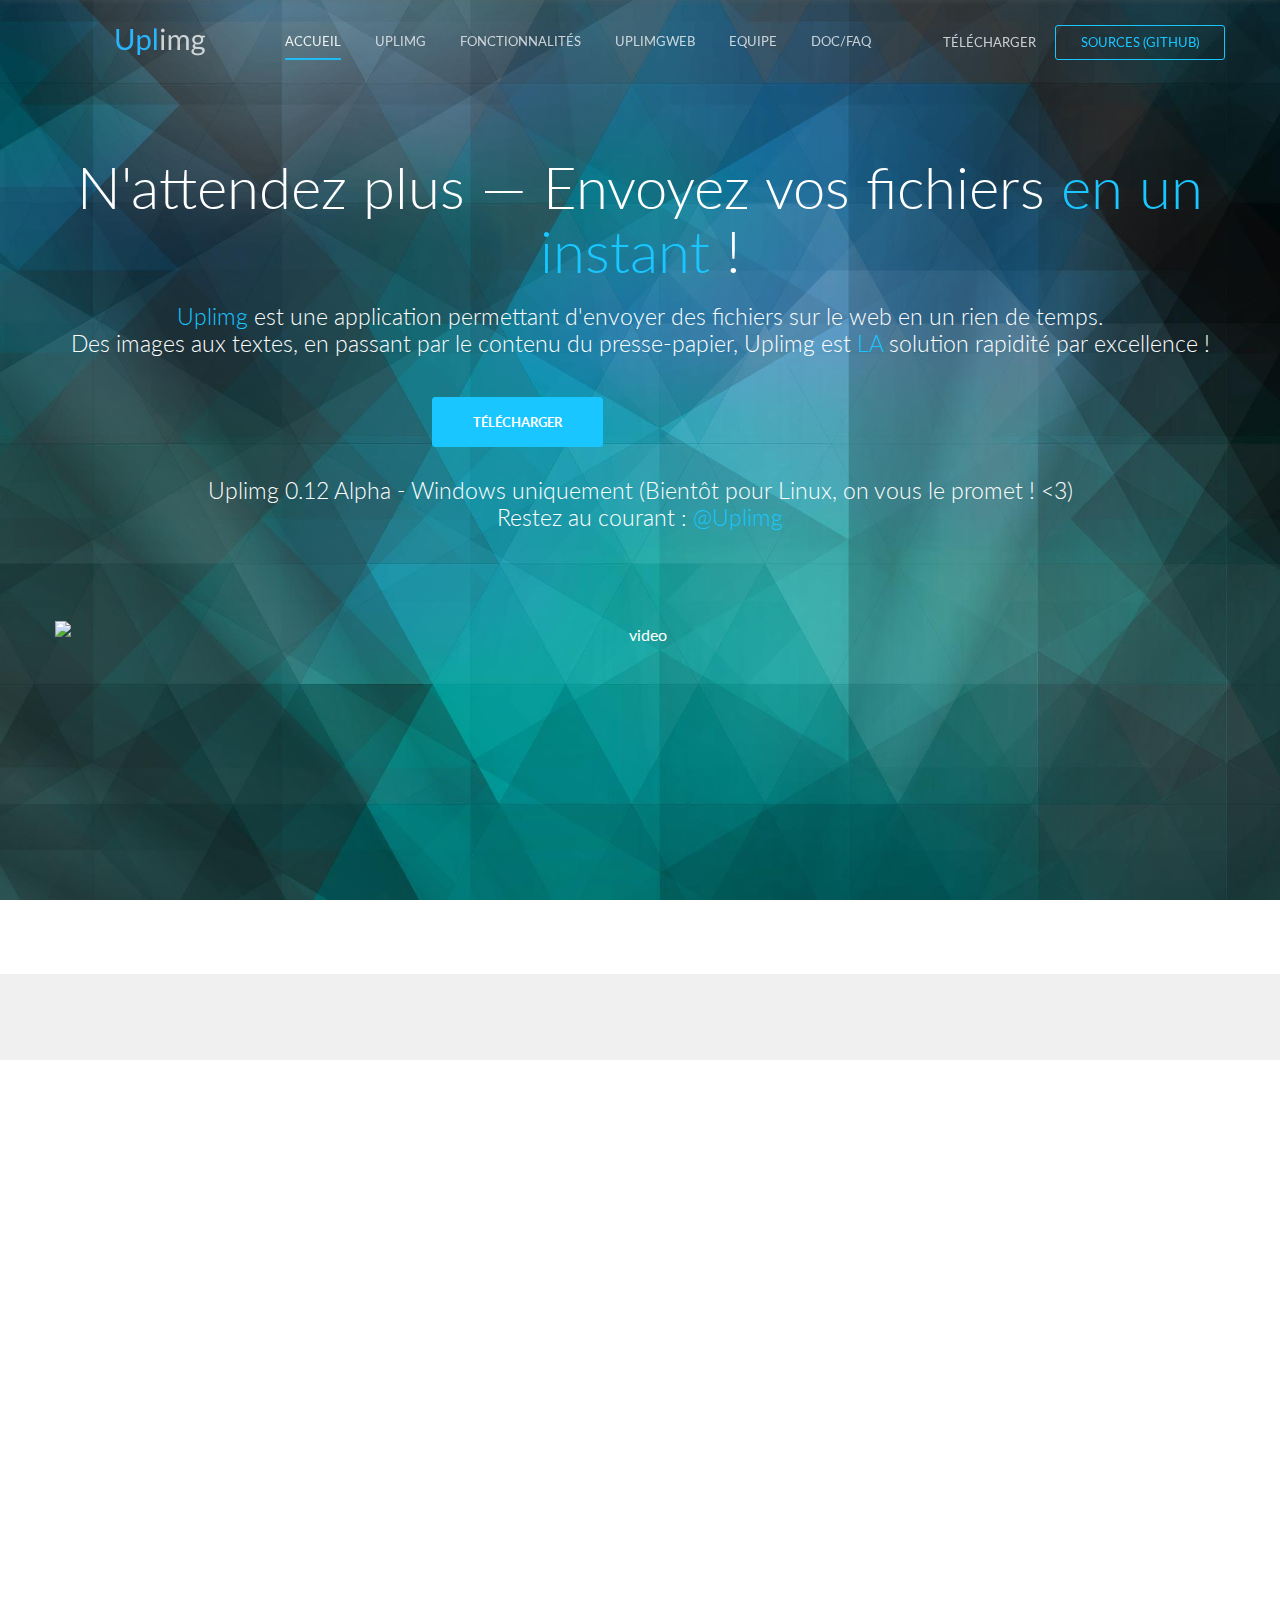
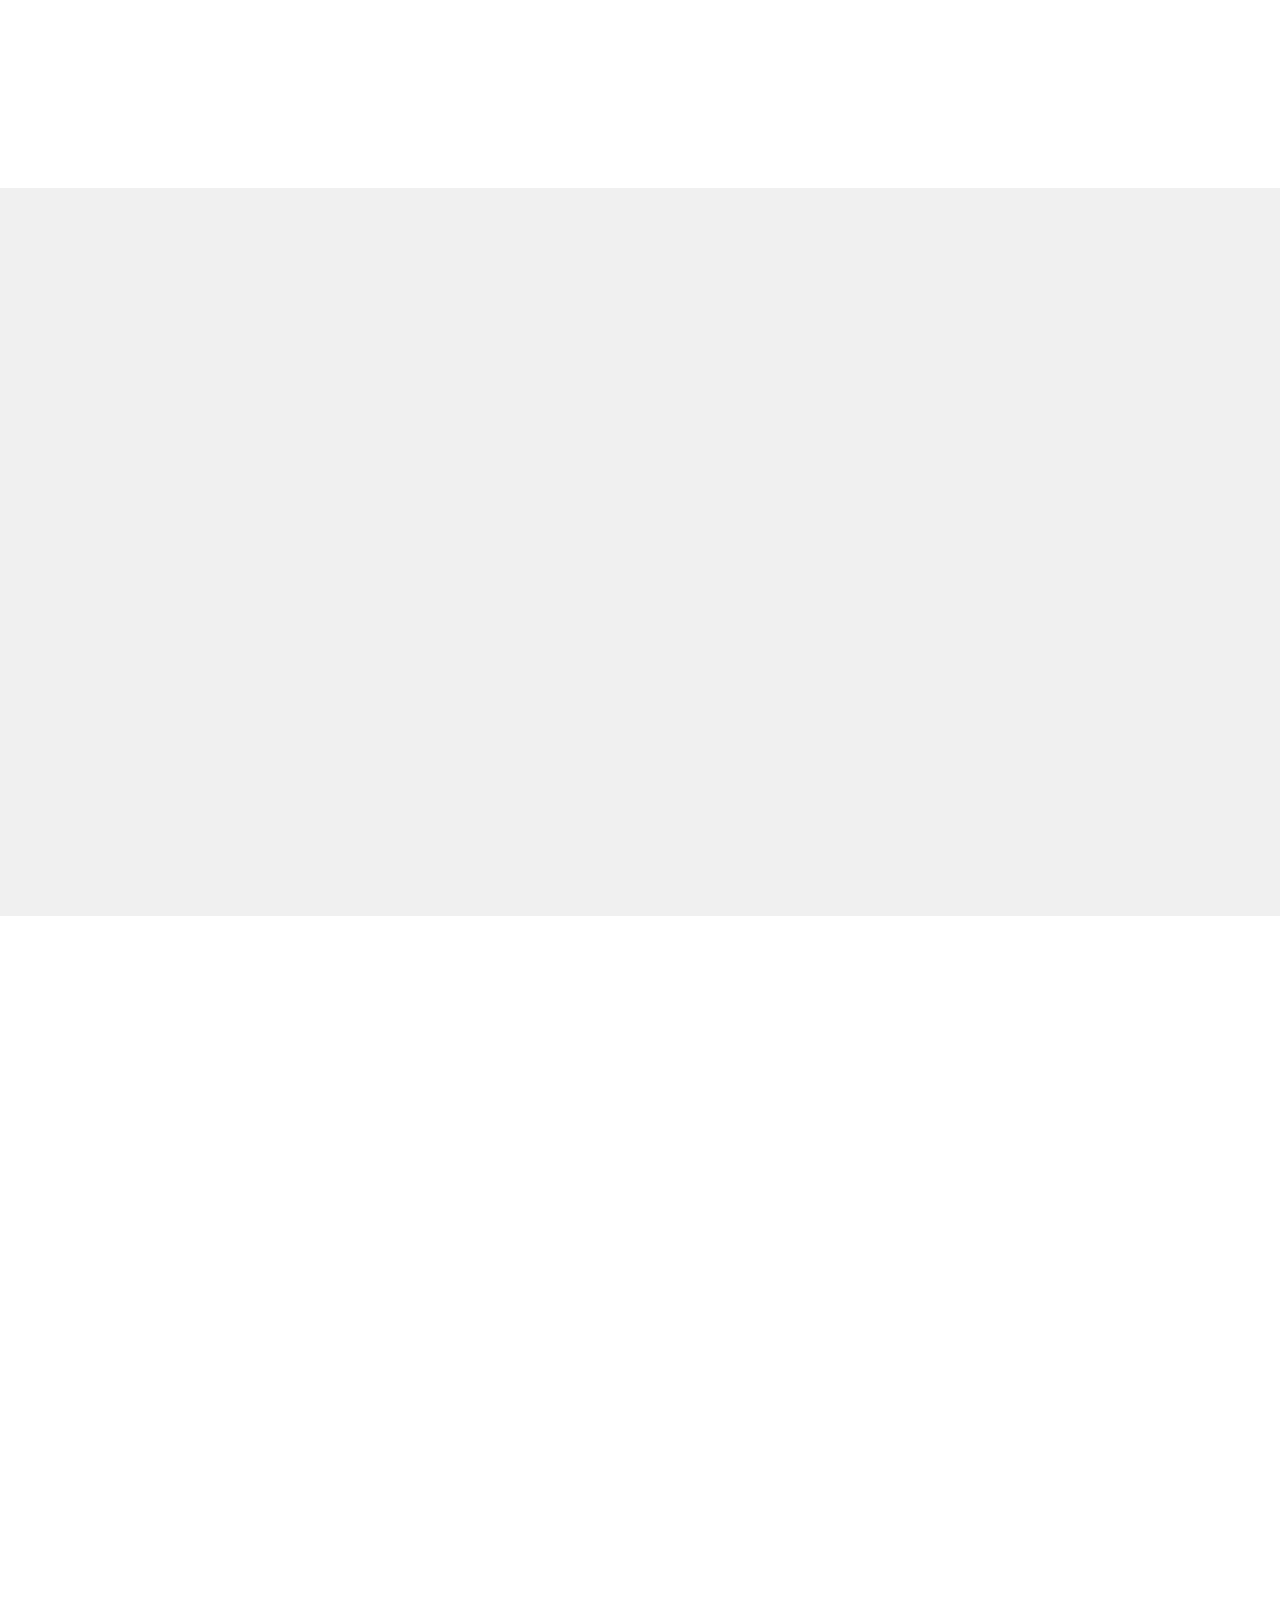
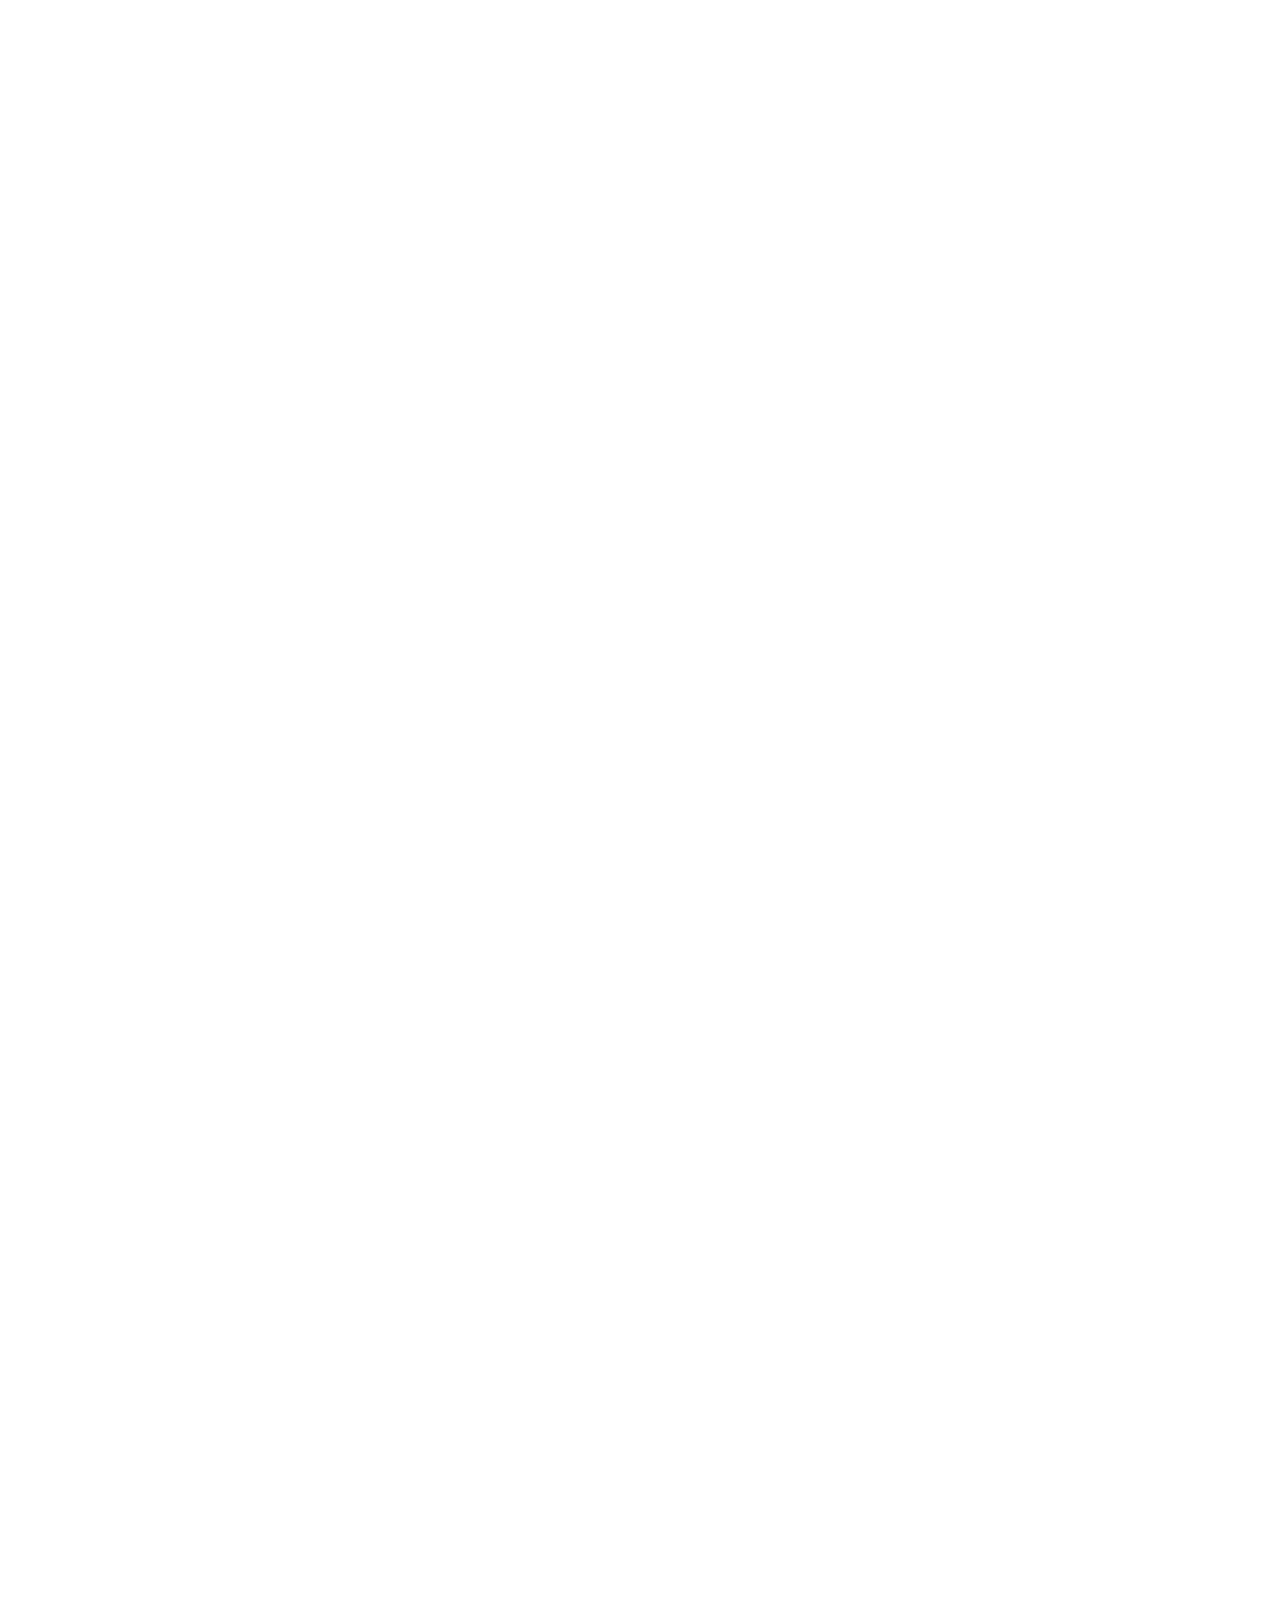
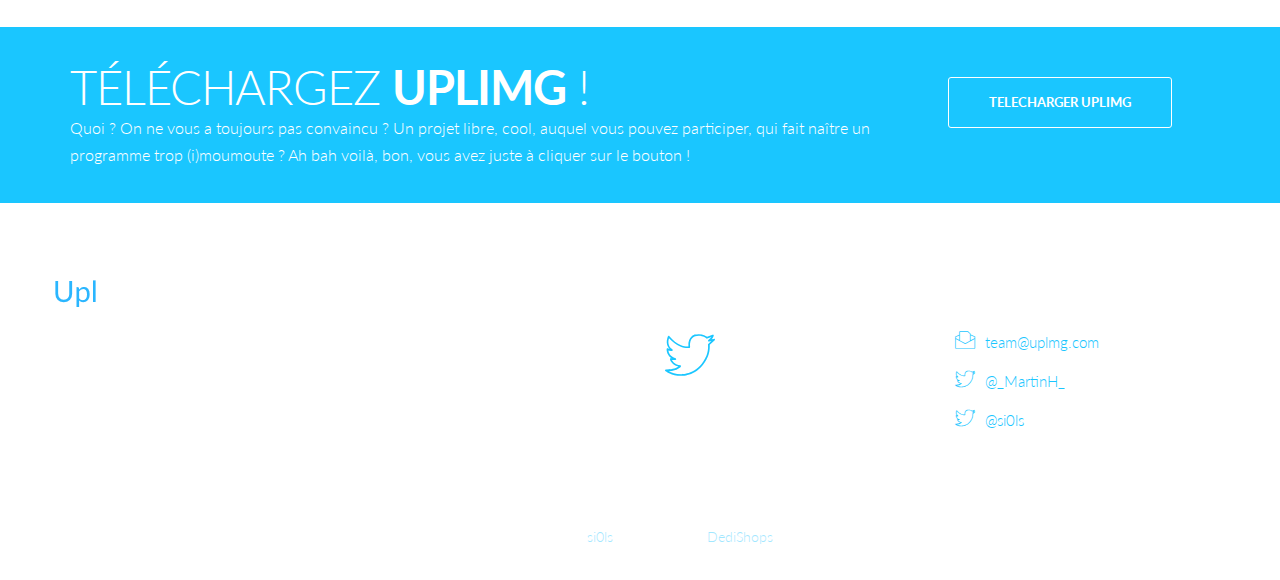
==== index.html @ 6c3e38d9 "Add the entire website" ====
<!doctype html>
<html lang="fr">

<head>
    <meta charset="utf-8">
    <!--[if IE]><meta http-equiv="X-UA-Compatible" content="IE=edge"><![endif]-->
    <meta name="viewport" content="width=device-width, initial-scale=1.0, maximum-scale=1.0, user-scalable=0" />
    <title>Uplimg - Outil de partage instantané de fichiers</title>
    <meta name="description" content="Uplimg est une application permettant d'envoyer des fichiers sur le web en un rien de temps. Des images aux textes, en passant par le contenu du presse-papier et des fichiers à télécharger, Uplimg est LA solution rapidité par excellence !">
    <meta name="keywords" content="Uplimg image upload paste share partage speed rapide lolilol">
    <link rel="icon" type="image/png" href="assets/img/favicon-16x16.png" sizes="16x16" />
    <link rel="icon" type="image/png" href="assets/img/favicon-32x32.png" sizes="32x32" />
    <link rel="apple-touch-icon" href="assets/img/apple-touch-icon.jpg">
    <link rel="apple-touch-icon" sizes="72x72" href="assets/img/apple-touch-icon-72x72.jpg">
    <link rel="apple-touch-icon" sizes="114x114" href="assets/img/apple-touch-icon-114x114.jpg">
    <link href='http://fonts.googleapis.com/css?family=Lato:100,300,400,700' rel='stylesheet' type='text/css'>
    <link rel="stylesheet" href="assets/css/bootstrap.min.css" type="text/css" media="all" />
    <link rel="stylesheet" href="assets/css/font-awesome.min.css" type="text/css" media="all" />
    <link rel="stylesheet" href="assets/css/font-lineicons.css" type="text/css" media="all" />
    <link rel="stylesheet" href="assets/css/animate.css" type="text/css" media="all" />
    <link rel="stylesheet" href="assets/css/toastr.min.css" type="text/css" media="all" />
    <link rel="stylesheet" href="assets/css/style.css" type="text/css" media="all" />
    <!--[if lt IE 9]>
        <script src="assets/js/html5.js"></script>
        <script src="assets/js/respond.min.js"></script>
    <![endif]-->
</head>

<body id="landing-page">
        
		<!-- Bienvenue dans les sources d'Uplimg !
			Mais... sortez de là, cette zone est sous contrôle !
			Menace nucléaire !
			OUHI !
			-->
		
    <header>
        <nav class="navigation navigation-header">
            <div class="container">
                <div class="navigation-brand">
                    <div class="brand-logo">
						<a href="index.html" class="logo"></a>
						<span class="sr-only">Uplimg</span>
                    </div>
                    <button class="navigation-toggle visible-xs" type="button" data-toggle="dropdown" data-target=".navigation-navbar">
                      <span class="icon-bar"></span>
                      <span class="icon-bar"></span>
                      <span class="icon-bar"></span>
                    </button>
                </div>
                <div class="navigation-navbar">
                    <ul class="navigation-bar navigation-bar-left">
                        <li class="active"><a href="#home">Accueil</a></li>
                        <li><a href="#uplimg">Uplimg</a></li>
                        <li><a href="#features">Fonctionnalités</a></li>
						<li><a href="#uplimgweb">UplimgWeb</a></li>
                        <li><a href="#team">Equipe</a></li>
                        <li><a href="documentation/index.html">Doc/FAQ</a></li>
                    </ul>
                    <ul class="navigation-bar navigation-bar-right">
                        <li><a href="http://update.uplmg.com/0.12/uplimg-0.12d-x86-W.exe">Télécharger</a></li>
                        <li class="featured"><a href="https://github.com/Imote/Uplimg">Sources (Github)</a></li>
                    </ul>
                </div>
            </div>
        </nav>
    </header>
    
    <div id="home" class="static-header light clearfix">
        <div class="text-heading">
            <h1 class="animated hiding" data-animation="bounceInDown" data-delay="0">N'attendez plus &mdash; Envoyez vos fichiers <span class="highlight">en un instant</span> !</h1>
            <p class="animated hiding" data-animation="fadeInDown" data-delay="500"><span class="highlight">Uplimg</span> est une application permettant d'envoyer des fichiers sur le web en un rien de temps.<br/>Des images aux textes, en passant par le contenu du presse-papier, Uplimg est <span class="highlight">LA</span> solution rapidité par excellence !</p>
            <ul class="list-inline">
                <li><a href="http://update.uplmg.com/0.12/uplimg-0.12d-x86-W.exe" class="btn btn-primary animated hiding" data-animation="bounceIn" data-delay="700">Télécharger</a></li>
                <li><a href="https://github.com/Imote/Uplimg" class="btn btn-default animated hiding" data-animation="bounceIn" data-delay="900">Sources (GitHub)</a>       </li>
            </ul>
            <p>Uplimg 0.12 Alpha - Windows uniquement (Bientôt pour Linux, on vous le promet ! &lt3)  <br/>Restez au courant : <a href="https://twitter.com/Uplimg">@Uplimg</a></p>
        </div>
        <div class="section">
            <div class="container">
                <img src="http://uplmg.com/assets/img/features/app_block.png" alt="video" class="img-responsive animated bounceInUp visible" data-animation="bounceInUp" data-delay="1000" />
            </div>
        </div>
    </div>
    
    <div id="clients">
        <div class="container">
            <ul class="list-inline logos">
                <li><a href="https://client.dedizones.com/link.php?id=46" title="Dedishops" alt="Dedishops"><img class="animated hiding" data-animation="fadeInUp" data-delay="0" src="assets/img/dedishops-little.png" alt="mashable" /></a></li>
            </ul>
        </div>
    </div>
    
    <a id="showHere"></a>
    
	<section id="uplimg" class="section dark">
        <div class="container">
            
                <div class="tab-content alt">
					<div class="section-header animated hiding center" data-animation="fadeInDown">
						<h2>3 &Eacute;tapes</h2>
						<div class="sub-heading">
							Quoi ? On ne vous a pas encore dit qu'Uplimg est ultra-facile d'utilisation ?!
							<br />Bon... Bah on va vous le prouver alors !
						</div>
					</div>
					<div class="section-content row">
						<div class="col-sm-4">
							<article class="text-center animated hiding" data-animation="fadeInLeft" data-delay="0">
								<i class="howitworks icon icon-office-42 icon-active"></i>
								<span class="h7">Téléchargez Uplimg</span>
								<p class="thin" >C'est assez simple, vous cliquez sur un lien, vous installez... Pour que Uplimg marche, ne faudrait-il pas déjà le posséder ? Alors foncez !</p>
							</article>
							<!--<span class="icon icon-arrows-04"></span>-->
						</div>
						<div class="col-sm-4">
							<article class="text-center animated hiding" data-animation="fadeInLeft" data-delay="400">
								<i class="howitworks icon icon-seo-icons-03 icon-active"></i>
								<span class="h7">Paramétrer</span>
								<p class="thin" >Uplimg est déjà pré-paramétré de façon à ce qu'il soit utilisable instantanément, mais profitez-en pour le modifier à votre guise. Puisque vous allez en tomber amoureux, autant qu'il soit agréable !</p>
							</article>
							<!--<span class="icon icon-arrows-04"></span>-->
						</div>
						<div class="col-sm-4">
							<article class="text-center animated hiding" data-animation="fadeInLeft" data-delay="800">
								<i class="howitworks icon icon-office-43 icon-active"></i>
								<span class="h7">Envoyez !</span>
								<p class="thin" >Essayez "Alt + 2" et sélectionnez votre zone de capture... &Ccedil;a y est ! Vous avez le lien !</p>
							</article>
						</div>
					</div>
					<br/>
					<br/>
				</div>	
			</div>
    </section>
    
    <section id="features" class="section inverted">
        <div class="container">
            <div class="section-content">
                <div id="featuredTab">
                    <ul class="list-unstyled animated hiding" data-animation="fadeInRight">
                      <li class="active">
                          <a href="#home" data-toggle="tab">
                              <div class="tab-info">
                                  <div class="tab-title">Images - Screenshots</div>
                                  <div class="tab-desc">Uplimg permet d'envoyer des images très rapidement, particulièrement des captures d'écran grâce à ses fonctions tels que la possibilité de séléctionner une zone de capture.</div>
                              </div>
                          </a>
                      </li>
                      <li>
                          <a href="#profile" data-toggle="tab">
                              <div class="tab-info">
                                  <div class="tab-title">Pastes - Code/Texte</div>
                                  <div class="tab-desc">Vous êtes développeur, vous voulez envoyer un "bout de code" à un ami ou un collègue ? Vous souhaitez même pouvoir le modifier en temps réel à plusieurs sur une interface simple ? Vous êtes à la bonne adresse !</div>
                              </div>
                          </a>
                      </li>
                      <li>
                          <a href="#messages" data-toggle="tab">
                              <div class="tab-info">
                                  <div class="tab-title">Tous vos fichiers</div>
                                  <div class="tab-desc">Vous pouvez aussi envoyer tous vos fichiers pour les partager avec vos amis ou vos collègues, ou pour les retélécharger plus tard, ou ailleurs...</div>
                              </div>
                          </a>
                      </li>
                    </ul>
                    
                    <div class="tab-content animated hiding" data-animation="fadeInLeft">
                      <div class="tab-pane in active" id="home"><img src="assets/img/features1.png" class="img-responsive animated hiding" data-animation="fadeInLeft" alt="macbook" /></div>
                      <div class="tab-pane" id="profile"><img src="assets/img/features2.png" class="img-responsive animated hiding" data-animation="fadeInLeft" alt="macbook" /></div>
                      <div class="tab-pane" id="messages"><img src="assets/img/features3.png" class="img-responsive animated hiding" data-animation="fadeInLeft" alt="macbook" /></div>
                    </div>
                </div>
            </div>
        </div>
    </section>
	
	<section id="features-list" class="section dark">
        <div class="container animated hiding" data-animation="fadeInDown">
            <div class="col-md-3 col-sm-6 col-xs-12">
                <article class="center">	
					<i class="icon icon-office-44 icon-active"></i>
                    <span class="h7">Cloud complet</span>
                    <p class="thin">Uplimg c'est simple : vos fichiers dans le Cloud, un lien d'accès, <span>et c'est tout</span> ! Rapide et efficace, que des avantages !</p>
                </article>
            </div>                       
			<div class="col-md-3 col-sm-6 col-xs-12">
                <article class="center">	
					<i class="icon icon-shopping-18 icon-active"></i>
                    <span class="h7">Gratuit !</span>
                    <p class="thin">L'application Uplimg est complètement gratuite, et est <span>OpenSource</span> !<br/>UplimgWeb est gratuit, et ne pose aucune limite pouvant vous contraindre son utilisation.</p>
                </article>
            </div>             
			<div class="col-md-3 col-sm-6 col-xs-12">
                <article class="center">	
					<i class="icon icon-seo-icons-27 icon-active"></i>
                    <span class="h7">Multi-supports</span>
                    <p class="thin">Uplimg est compatible PC et bientôt Linux !<br/>Uplimgweb quant-à-lui est compatible Smartphones et tablettes sans soucis<br/>Vous allez enfin pouvoir travailler partout !</p>
                </article>
            </div>             
			<div class="col-md-3 col-sm-6 col-xs-12">
                <article class="center">	
					<i class="icon icon-office-24 icon-active"></i>
                    <span class="h7">En un temps record</span>
                    <p class="thin">Nous avons conçu Uplimg avec un seul mot d'ordre : <span class="highlight">LA RAPIDIT&Eacute;</span>. Parfait pour augmenter votre productivité !</p>
                </article>
            </div>
        </div>
    </section>	
	
	<section id="uplimgweb" class="long-block light">
        <div class="container center">
            <div class="col-sm-12 col-lg-9">
                <article>
                    <h2>UPLIMG<strong>WEB</strong></h2>
                     <p class="thin">UplimgWeb est un serveur d'envoi public imaginé et développé par l'équipe d'Uplimg. Celui-ci permet d'exploiter au maximum les fonctionnalités d'Uplimg.<br/>Il est accessible par tous, gratuitement, sans limites contraignantes, il apporte aussi beaucoup de fonctionnalités !<br/>Il arrive très bientôt avec des fonctionnalités inédites !</p>
                </article>
            </div>
        </div>
    </section>
	
    <section id="product" class="section dark">
        <div class="container">
            <div class="section-header animated hiding" data-animation="fadeInDown">
                <h2><span class="highlight">PRODUITS</span> UPLIMGWEB</h2>
                <div class="sub-heading">
                    UplimgWeb est totalement gratuit !
                    <br>Profitez-en !
                </div>
            </div>
            <div class="section-content row">
            
                <div class="col-sm-4 col-sm-push-2">
                    <div class="package-column animated hiding" data-animation="flipInY">
                        <div class="package-title">Gratuit</div>
                        <div class="package-price">
                            <div class="price">Gratuit</div>
                            <div class="period">à vie</div>
                        </div>
                        <div class="package-detail">
                            <ul class="list-unstyled">
                                <li><strong>1</strong> compte</li>
                                <li>Adresses en <strong>uplmg.com</strong></li>
                                <li>Espace disque <strong>Illimité</strong></li>
                                <li>Serveurs de <strong>UplimgWeb</strong></li>
                                <li>Assistance <strong>Rapide et gratuite</strong></li>
                            </ul>
                            <a class="btn btn-secondary btn-block">Bientôt :-)</a>
                        </div>
                    </div>
                </div>

                <div class="col-sm-4 col-sm-push-2">
                    <div class="package-column animated hiding" data-animation="flipInY">
                        <div class="package-title">OFFRE PROFESSIONNEL</div>
                        <div class="package-price">
                            <div class="price" style="font-size:55px;">À NEGOCIER</div>
                        </div>
                        <div class="package-detail">
                            <ul class="list-unstyled">
                                <li>Adresses <strong>personnalisées</strong></li>
                                <li>Espace disque <strong>Illimité</strong></li>
                                <li><strong>Choix</strong> du serveur</li>
                                <li>Installation sur votre <strong>propre serveur</strong> possible</li>
                                <li>Assistance <strong>Rapide et gratuite</strong></li>
                            </ul>
                            <a class="btn btn-secondary btn-block">Contactez-nous !</a>
                        </div>
                    </div>
                </div>
                
            </div>
        </div>
    </section>
	
	<section id="partner" class="section light">
        <div class="container">
            <div class="section-header animated hiding" data-animation="fadeInDown">
                <h2><span class="highlight">NOTRE</span> PARTENAIRE</h2>
                <div class="sub-heading">
                    Alors déjà que sans vous, Uplimg n'existerait pas,
                    <br />sans notre partenaire, même ce site web vous ne le verriez pas !
                </div>
            </div>
            <div class="section-content">                
                <ul class="list-inline logos">
                    <li><a href="https://client.dedizones.com/link.php?id=46" target="_blank"><img class="animated hiding" data-animation="fadeInUp" data-delay="0" src="assets/img/dedishops.png" alt="mashable" /></a></li>
                </ul>
            </div>
        </div>
    </section>
    
    <section id="download" class="long-block light">
        <div class="container">
            <div class="col-md-12 col-lg-9">
                <article class="pull-left">
                    <h2>T&Eacute;L&Eacute;CHARGEZ <strong>UPLIMG</strong> !</h2>
                    <p class="thin">Quoi ? On ne vous a toujours pas convaincu ? Un projet libre, cool, auquel vous pouvez participer, qui fait naître un programme trop (i)moumoute ? Ah bah voilà, bon, vous avez juste à cliquer sur le bouton !</p>
                </article>
            </div>
			
            <div class="col-md-12 col-lg-3">
                <a href="http://update.uplmg.com/0.12/uplimg-0.12d-x86-W.exe" class="btn btn-default">Telecharger Uplimg</a>
            </div>
        </div>
    </section>
    
    <footer id="footer" class="footer light">
        <div class="container">
            <div class="footer-content row">
                <div class="col-sm-4">
                    <div class="logo-wrapper">
                        <img src="assets/img/logo.png" alt="logo" />
                    </div>
                    <p>Uplimg est un projet lancé en Mai 2014 et dont le développement a commencé en Juin 2014.<br/>L'idée d'origine était de pouvoir envoyer
                    des images sur un serveur aisément et simplement, ce qui est chose
                    faite :-D !</p>
                </div>
                <div class="col-sm-5 social-wrap">
                    <div class="footer-title">Suivre @Uplimg</div>
                    <ul class="list-inline socials">
                        <li><a href="#"><span class="icon icon-socialmedia-07"></span></a></li>
                    </ul>
                </div>
                <div class="col-sm-3">
                    <div class="footer-title">Nous contacter</div>
                    <ul class="list-unstyled">
                        <li>
                            <span class="icon icon-chat-messages-14"></span> 
                            <a href="mailto:team@uplmg.com">team@uplmg.com</a>
                        </li>
                        <li>
                            <span class="icon icon-socialmedia-07"></span> 
                            <a href="https://twitter.com/_MartinH_">@_MartinH_</a>
                        </li>
                        <li>
                            <span class="icon icon-socialmedia-07"></span>
                            <a href="https://twitter.com/si0ls">@si0ls</a>
                        </li>
                    </ul>
                </div>
            </div>
        </div>
        <div class="copyright">Site web par <a href="http://www.si0ls.fr/">si0ls</a> - Propulsé par <a href="https://client.dedizones.com/link.php?id=46">DediShops</a></div>
    </footer>
    
    <div class="back-to-top"><i class="fa fa-angle-up fa-3x"></i></div>
    
    <!--[if lt IE 9]>
        <script type="text/javascript" src="assets/js/jquery-1.11.0.min.js?ver=1"></script>
    <![endif]-->  
    <!--[if (gte IE 9) | (!IE)]><!-->  
        <script type="text/javascript" src="assets/js/jquery-2.1.0.min68b3.js?ver=1"></script>
    <!--<![endif]-->  
    
    <script type="text/javascript" src="assets/js/bootstrap.min.js"></script>
	<script type="text/javascript" src="assets/js/jquery.flexslider-min.js"></script>
    <script type="text/javascript" src="assets/js/jquery.nav.js"></script>
    <script type="text/javascript" src="assets/js/jquery.appear.js"></script>
    <script type="text/javascript" src="assets/js/jquery.plugin.js"></script>
    <script type="text/javascript" src="assets/js/waypoints.min.js"></script>
    <script type="text/javascript" src="assets/js/waypoints-sticky.min.js"></script>
    <script type="text/javascript" src="assets/js/jquery.validate.js"></script>
    <script type="text/javascript" src="assets/js/toastr.min.js"></script>
    <script type="text/javascript" src="assets/js/headhesive.min.js"></script>
    <script type="text/javascript" src="assets/js/scripts.js"></script>
</body>

</html>
---- assets/css/style.css ----
/*
*
*    Table of Contents
*    -------------------------
*    1. Fonts
*    2. Global & Helpers
*    3. Preloader
*    4. Elements
*    5. Alternative tab slider
*    6. ShortCodes
*    7. Navigation Header 
*    8. Top Hero Section
*    9. Page versions
*    10. Footer
*    11. Mobile device 767px 
*    12. Mobile device 540px 
*    13. Mobile device 340px 
*    14. Tablet device Landscape 1024px and 768px
*    15. Tablet device Portrait 768px and 1024px
*    16. Desktop medium screen 992px and 1199px
*    17. Desktop large screen 1200px
*
*/
/* Fonts */
.thin { font-family: 'Lato', sans-serif; font-weight: 300; }

input, 
body { font-family: 'Lato', sans-serif; font-weight: 400; }
strong { font-family: 'Lato', sans-serif; font-weight: 700; }

/* Global & Helpers */
body { color: #000; font-size: 16px; line-height:27px; background: #fff; margin: 0; }

h1 { font-size: 58px; font-weight: 300; display: block; } 
h2 { font-size: 47px; font-weight: 300; display: block; } 
h3 { font-size: 34px; font-weight: 300; display: block; } 
h4 { font-size: 28px; font-weight: 300; display: block; } 
h5 { font-size: 24px; font-weight: 300; display: block; }
h6 { font-size: 20px; font-weight: 700; display: block; }
.h7 { font-size: 17px; font-weight: 700; display: block; }

.highlight { color: #1ac6ff; } 
h1, .h1, h2, .h2, h3, .h3, h4, .h4 { margin-top: 20px; margin-bottom: 20px; }
h5, .h5, h6, .h6, .h7 { margin-top: 20px; margin-bottom: 10px; }

p { font-size: 16px; line-height: 27px; color: #1D1D1D; }
small { font-weight: 300; font-size: 15px; line-height: 26px; }

a { color: #1ac6ff; text-decoration: none; }
a:hover, a:active, a:focus { color: #1ac6ff; text-decoration: none; outline: none; }
::selection { background-color: #1ac6ff; color: #fff; }

hr { width: 100%; border-top: 1px solid #E9E9E9; display: inline-block; }

.light { color: #fff; background: #333; }
.dark { color: #000; background: #fff; }
.highlight { color: #1ac6ff; } 
.center {text-align:center;}
.resp-center {text-align:center;}

.btn { border: 1px solid #fff; font-size: 13px; border-radius: 3px; background: transparent; text-transform: uppercase; font-weight: 700; padding: 15px 40px; min-width: 162px; max-width: 100%; }
.btn:Hover, .btn.hovered { border: 1px solid #fff; }
.btn:Active, .btn.pressed { opacity: 1; border: 1px solid #fff; border-top: 3px solid #17ade0; -webkit-box-shadow: 0 0 0 transparent; box-shadow: 0 0 0 transparent; }
.dropdown-toggle:Active, .dropdown-toggle.pressed { border-top: 0; }
.btn:focus, .btn:active:focus, .btn.active:focus { outline: 0; outline-offset: 0px; }

.btn-default { background: transparent; color: #fff; border: 1px solid #fff; }
.btn-default:Hover, .btn-default.hovered { background: #fff; color: #1ac6ff; border: 1px solid #fff; }
.btn-default:Active, .btn-default.pressed { background: #fff; color: #1ac6ff; border: 1px solid #fff;}

.btn-primary { background: #1ac6ff; border:1px solid #1ac6ff; color: #fff; }
.btn-primary:hover, .btn-primary.hovered { background: #1ac6ff;  border:1px solid #1ac6ff; opacity:0.9; }
.btn-primary:Active, .btn-primary.pressed { background: #1ac6ff; border:1px solid #1ac6ff; }

.btn-secondary { background: transparent; border:1px solid #1ac6ff; color: #1ac6ff; }
.btn-secondary:hover, .btn-secondary.hovered {background: #1ac6ff; border:1px solid #1ac6ff; color: #fff; }
.btn-secondary:Active, .btn-secondary.pressed {background: #1ac6ff; border:1px solid #1ac6ff; color: #fff;}

.btn-invert { background: #fff; color: #535353; border: 1px solid #dadfe3; }
.btn-invert:Hover, .btn-invert.hovered { background: #dadfe3; color: #535353; border: 1px solid #dadfe3; }
.btn-invert:Active, .btn-invert.pressed { background: #dadfe3; color: #535353; border: 1px solid #dadfe3; }

.btn-lg { font-size: 18px; padding: 22px 40px; }

.img-responsive-full { max-width: 100%; width: 100%; }
.img-circle { -webkit-border-radius: 50%;-moz-border-radius: 50%;border-radius: 50%; overflow:hidden;  }

.section { min-height: 50px; padding-top: 30px; padding-bottom: 30px; position: relative; text-align: center; }
.wrapper { width: 70%; margin: 0 auto; }
.container { z-index: 1; position: relative; }
.icon-active { color: #1ac6ff; }
.gap { padding-bottom: 50px; }
hr.no-margin { margin-top:0px; }
article { text-align: left; }

.hiding { opacity: 0; }
.visible { opacity: 1; }

/* Preloader */
#mask { position: fixed;top: 0;left: 0;right: 0;bottom: 0;background-color: #F6F6F6;z-index: 10000;height: 100%; }
#loader {width: 200px;height: 200px;position: absolute;left: 50%;top: 50%;background-image: url("../img/loading.gif");background-repeat: no-repeat;background-position: center;margin: -100px 0 0 -100px; }

.sticky { position: fixed; top:0; display: block; width: 100%; z-index: 9; }

.back-to-top { text-align: center; background: #000; color: #fff; display: none; width: 40px; height: 40px; line-height: 40px; font-size: 12px; position: fixed; right: 20px; bottom: 20px; opacity: 0.4; filter: alpha(opacity=40); -webkit-transition: all 0.5s ease; transition: all 0.5s ease; cursor: pointer; z-index: 9999; }
.back-to-top:hover { opacity: 1; filter: alpha(opacity=100); }

.navigation { background: #fafafa; z-index: 2; }
.navigation-brand { float: left; }
.navigation-brand:after { content: ''; display: table; }
.navigation-brand .brand-logo  { width:215px; height:50px; }
.navigation-brand .brand-logo .logo { display:block; height: 30px; background:url(../img/logo.png) center center no-repeat; }
.fixmenu-clone .brand-logo .logo { background:url(../img/logo-inverted.png) center center no-repeat; }
.navigation-brand .brand-logo h4 { margin-top:15px; }
.navigation-brand .brand-logo  a { color:#fff; }
.navigation-navbar { display: block; }
.navigation-bar { margin: 0 auto; padding: 0; list-style: none; }
.navigation-bar-left { float: left; }
.navigation-bar-right { float: right; }
.navigation-bar > li { display: inline-block; }
.navigation-bar > li a { display: inline-block; padding:15px; }
.navigation-bar > li a:Hover,
.navigation-bar > li.active a { color: #fe4918; text-decoration: none; }

.navigation-toggle { position: relative; float: right; padding: 9px 10px; margin: 10px 15px; border-radius: 4px; border: 1px solid #1ac6ff; outline: none; background: transparent; }
.navigation-toggle:after { content: ''; clear: both; height: 1%; }
.navigation-toggle .icon-bar { display: block; width: 22px; height: 2px; border-radius: 1px; background: #1ac6ff; opacity: 0.7; }
.navigation-toggle .icon-bar+.icon-bar { margin-top: 4px; }

/* Elements */
.sub-title { font-weight: 300; color: #8D8D8D; padding: 0px 0px 8px 0px; }
.well { border:none; border-top: 2px solid #1ac6ff; -webkit-border-radius: 0; -moz-border-radius: 0; border-radius: 0; position: relative; padding-left: 60px; }
.well h6 { color: #1ac6ff; }
.well .icon { color: #1ac6ff; font-size: 50px; position: absolute; left: 5px; top: 40px; }
.alert { border: none; -webkit-border-radius: 0; -moz-border-radius: 0; border-radius: 0; position: relative; font-size: 17px; line-height: 22px; padding: 16px; padding-left: 60px; }
.alert .icon { font-size: 28px; position: absolute; left: 15px; top: 13px; } 
.alert-success { background-color: #d8f0e4; color: #68a74c; }
.alert-info { background-color: #e2f6fa; color: #4c95a4; }
.alert-warning { background-color: #faf3e2; color: #a68128; }
.alert-danger { background-color: #fae2e2; color: #ad5254; }
.close { font-weight: 300; font-size: 28px; color: inherit !important; opacity: .8; }

.social-icons { margin-top: 25px; }
.social-icons li { margin-bottom: 50px; width: 16%; width: 16.2%; text-align: center; }
.social { color: #1ac6ff; font-size: 30px }

.dropdown { font-size: 13px; line-height: 28px; text-align: left; }
.dropdown .btn { padding: 14px 14px; border-top: 2px solid #1ac6ff;  }
.dropdown .caret { margin-left: 7px; border-top: 0; border-bottom: 0; border-left: 0; border-right: 0; position: relative; top: -11px; }
.dropdown .caret .fa { color: #1ac6ff; font-size: 16px; }
.dropdown-menu { background: #dadfe3; border:none; border-bottom: 2px solid #1ac6ff; -webkit-border-radius: 0; -moz-border-radius: 0; border-radius: 0; padding-top: 10px; padding-bottom: 10px; -webkit-border-radius: 0 0 0 transparent; border-radius: 0 0 0 transparent; box-shadow: 0px 0px 0px transparent; }
.dropdown-menu > li > a { font-size: 15px; padding: 14px 20px; }
.dropdown-menu > .active > a, 
.dropdown-menu > .active > a:hover, 
.dropdown-menu > .active > a:focus,
.dropdown-menu > li > a:hover, 
.dropdown-menu > li > a:focus { background: #1ac6ff; color: #fff; }

.long-block { background: #1ac6ff; text-align: left; padding-top: 15px; padding-bottom: 25px; }
.long-block h2 { margin-bottom: 0; letter-spacing: -1px; }
.long-block .icon { font-size: 60px; position: relative; margin-right: 15px; margin-top: 20px; }
.long-block .btn-default, .long-block input { margin-top: 35px; }

.panel-group { text-align: left; }
.panel-group .panel { -webkit-box-shadow: 0 0 0 transparent; box-shadow: 0 0 0 transparent; border: none; -webkit-border-radius: 0; -moz-border-radius: 0; border-radius: 0; }
.panel-group .panel > .panel-heading { border:none; padding: 0; border-bottom: none; border-top-right-radius: 0; border-top-left-radius: 0; }
.panel-group .panel > .panel-heading a { background: #1ac6ff; color: #fff; width: 100%; display: block; font-size: 17px; line-height: 22px; padding: 15px; position: relative; padding-left: 50px; }
.panel-group .panel > .panel-heading a.collapsed { color: #8e959c; background-color: #eff3f6; }
.panel-group .panel > .panel-heading a.collapsed:Hover, 
.panel-group .panel > .panel-heading a:Hover { background: #dadfe4; color: #6b7681; }
.panel-group .panel > .panel-heading a:before { position: absolute; content: '-'; color: #fff; font-weight: 300; left: 10px; top: 15px; font-size: 26px; width: 30px; text-align: center; }
.panel-group .panel > .panel-heading a.collapsed:before { content: '+'; color: #8e959c; }
.panel-group .panel > .panel-heading a:before::Hover { color: #8e959c; }
.panel-group .panel > .panel-heading+.panel-collapse .panel-body { border:1px solid #dadfe4; border-top: none; padding: 16px 30px; }
.panel-group .panel+.panel { margin-top: 8px; }



.nav-tabs > li.active a { -webkit-box-shadow: inset 0px 8px 0px -5px rgba(26, 198, 255,1);-moz-box-shadow: inset 0px 8px 0px -5px rgba(26, 198, 255,1); box-shadow: inset 0px 8px 0px -5px rgba(26, 198, 255,1); }
.nav-tabs > li > a { font-size: 13px; text-transform: uppercase; font-weight: 700; color: #30353A; margin-right: 0px; background-color: #eff3f6; -webkit-border-radius: 0; -moz-border-radius: 0; border-radius: 0; padding: 20px 60px; border-left: 0; border-right: 0; }
.nav-tabs > li > a:Hover { background: #1ac6ff; color: #fff; }
.tab-content .tab-pane { padding: 16px 30px; border: 1px solid #ddd; border-top: 0; text-align: left; }

.thumb-wrapper { position: relative; display: table; width: 100%; }
.thumb-wrapper .img-responsive { width: 100%; z-index: 0; }
.thumb-wrapper .overlay { position: absolute; bottom:0; background: rgba(26, 198, 255, 0.5); color: #fff; font-size: 18px; text-align: center; width: 100%; z-index: 1; display: table-cell; padding: 15px; top: auto; vertical-align: middle; font-weight: 300; }
.thumb-wrapper:Hover > .overlay { top:0; cursor:url('../img/magnify-cur.cur'); cursor:url('../img/magnify-cur.png') 20 20, auto; }

blockquote { position: relative; display: block; padding: 0 100px; text-align: center; font-size: 20px; line-height: 33px; border: 0; font-weight: 300; }

blockquote:before { font-family: "line-icons"; position: absolute; color: #1ac6ff; content: url('../img/icon/quotes-a.png'); left: 0; top:25%; }
blockquote:after { font-family: "line-icons";  position: absolute; color: #1ac6ff; content: url('../img/icon/quotes-b.png'); right: 0; top:25%; }

.progress-txt { text-align: center; color: #8e959c; }
.progress { height: 20px; -webkit-border-radius: 20px; -moz-border-radius: 20px; border-radius: 20px; -webkit-box-shadow: 0 0 0 transparent; box-shadow: 0 0 0 transparent; background-color: #f1f1f1; }
.progress .progress-bar { background-color: #1ac6ff; -moz-border-radius: 20px; border-radius: 20px; }

.table { border-color: #d1d8dd; text-align: left; }
.table > thead > tr > th { background: #1ac6ff; color: #fff; border-bottom: 0; font-size: 13px; text-transform: uppercase; font-weight: 700; border-color: #d1d8dd; }
.table > thead > tr > th, 
.table > tbody > tr > td { font-size: 15px; font-weight: 300; padding: 15px 20px; }

.table-striped > tbody > tr:nth-child(odd) > td, 
.table-striped > tbody > tr:nth-child(odd) > th { background: #fff; }
.table-striped > tbody > tr:nth-child(even) > td, 
.table-striped > tbody > tr:nth-child(even) > th { background: #eff3f6; }

.form .form-group { margin-bottom: 25px; }
.form .form-group:after { content: ''; display: block; clear: both; }
.form .form-group+.form-group { margin-top: -10px; }
.form .form-control { height: 50px; border: 1px solid #d1d8dd; border-radius: 0; box-shadow: 0px 0px 0px transparent; background: #fff; font-size: 17px; font-weight: 300; }
.form .form-group label { text-align: right; line-height: 50px; margin-bottom: 0; }

.countdown .stat-info { font-size: 14px; font-weight: 700; color: #1ac6ff; text-transform: uppercase; }
.countdown .stat { font-size: 100px; color: #1ac6ff; font-weight: 300; line-height: 100px; }
.countdown hr { border-top: 1px solid #d1d8dd; width: 90%; margin-bottom: 10px; }
.countdown .counter { position: relative; }
.countdown .counter:after { position: absolute; content: '\2022'; color: #1ac6ff; right: -19px; top: 105px; }
.countdown :last-child > .counter:after { display: none; }

/* Alternative tab slider */
.alt.nav-tabs { margin-bottom: 50px; border:0;  display: inline-block; }
.alt.nav-tabs  { border-left: 1px solid #ddd; border-top: 1px solid #ddd; border-bottom: 1px solid #ddd; border-radius: 3px; }
.alt.nav-tabs  li { border-right: 1px solid #ddd; margin-bottom:0; }
.alt.nav-tabs > li.active { border-top: 0; }
.alt.nav-tabs > li.active > a, 
.alt.nav-tabs > li.active > a:hover, 
.alt.nav-tabs > li.active > a:focus { font-weight: 400; color: #fff; background:#1ac6ff;}
.alt.nav-tabs > li.active > a:hover {border:0;}
.alt.nav-tabs > li > a { font-size: 13px; text-transform: uppercase; font-weight: 400; color: #596068; margin-right: 0px; background-color: #fff; border:0; -webkit-border-radius: 0; -moz-border-radius: 0; border-radius: 0; padding: 20px 60px;}

.alt.nav-tabs > li > a:Hover { background: #1ac6ff; color: #fff;}
.alt.tab-content .tab-pane { padding: 0; border: 0; text-align: left; }
.alt.tab-content .tab-pane .btn { margin-top:15px; }
/* ShortCodes */
#shortcodes-page .container { width:960px; }
#shortcodes-page .section { padding-bottom: 30px; padding-top: 30px; }
#shortcodes-page  .header-holder { background: url('../img/background/low_poly_background.jpg') no-repeat center center; -webkit-background-size: cover;-moz-background-size: cover;-o-background-size: cover;background-size: cover; background-attachment: fixed; height: 85px; width: 100%; }
#sc-heading { margin-top: 50px; }
#sc-heading h1, #sc-heading h2, #sc-heading h3, #sc-heading h5, #sc-heading h6 { margin-bottom: 15px; }

#sc-button ul.list-inline { margin-bottom: 30px; }
#sc-button ul.list-inline > li { padding-left: 15px; padding-right: 15px; }

#sc-gallery .wrapper { width: 90%; }
#sc-skillbar .wrapper,
#sc-table .wrapper,
#sc-form .wrapper { width: 40%; }
#sc-countdown .wrapper { width: 50%; }

#sc-icons ul { padding: 10px 0 0; }
#sc-icons li { margin: 0 7px; }
#sc-icons .icon { font-size: 55px; }
#sc-icons p a { text-decoration: underline; text-align: center; font-size: 13px; color: #3b3b3b; display: block; padding: 5px 0; }
#sc-countdown { margin-bottom: 50px; }

/* Navigation Header */
.navigation-header { position: absolute; top:10px; background: transparent; left: 0; right: 0; width: 100%; z-index: 99; }
.navigation-header .navigation-brand {margin-top: 17px; }
.navigation-header .navigation-bar > li { padding: 15px 15px; }
.navigation-header .navigation-bar > li > a { font-size: 13px; text-transform: uppercase; color: #eff3f6; border-bottom: 2px solid transparent; padding: 10px 0; line-height: 13px; opacity: 0.8; }

.navigation-header .navigation-bar > li > a:Hover { opacity: 0.9; }
.navigation-header .navigation-bar-left > li.active > a { color: #fff; border-bottom: 2px solid #1ac6ff; opacity: 0.9; }
.navigation-header .navigation-bar > li.featured { padding: 15px 0; }
.navigation-header .navigation-bar > li.featured > a { border: 1px solid #1ac6ff; color: #1ac6ff; padding: 10px 25px; display: inline-block; opacity: 1; border-radius: 3px; }
.navigation-header .navigation-bar > li.featured > a:Hover { opacity: .9; background:#1ac6ff; color:#fff; }


/* Hero section */
#home .btn-primary:hover, #home .btn-primary.hovered { background: rgba(26, 198, 255,0.9);  border:1px solid #1ac6ff;}
#home .list-inline { margin:0; }
.static-header { background: url('../img/background/background-header.jpg') no-repeat center center; -webkit-background-size: cover;-moz-background-size: cover;-o-background-size: cover;background-size: cover; background-attachment: fixed; min-height: 1155px; position: relative; }
.text-heading { position: relative; width: 100%; left: 0; right: 0; text-align: center; padding-top: 135px; }
.text-heading p { font-size: 23px; font-weight: 300; }
.static-header h4 { text-align: center; display: block; position: absolute; bottom: 20px; left: 0; right: 0; width: 100%; margin-bottom: 0; }
#register-page .text-heading { padding-top: 125px; }

/* Header versions */
.plain-version .text-heading { padding-top: 15%; }
.register-version.static-header { background: url('../img/background/smb_owner.jpg') top center no-repeat; -webkit-background-size: cover;-moz-background-size: cover;-o-background-size: cover;background-size: cover; background-attachment: fixed; min-height: 1155px; position: relative; }
.register-version .text-heading { padding-top: 20%; }
.video-version .text-heading { padding-top: 12%; }
.form-version {}
.register-version#home .btn-primary, .register-version .submit-wrap { width:auto; }
.register-version .signup-wrapper { text-align:center; width:auto; }

#color-landing-page .navigation-brand .brand-logo .logo { display:block; height: 30px; background:url(../img/logo-white.png) center center no-repeat; }
#color-landing-page .fixmenu-stick .navigation-brand .brand-logo .logo { background:url(../img/logo-inverted.png) center center no-repeat; }
#color-landing-page .long-block .btn-secondary { margin-top: 35px; }
#color-landing-page .static-header { background-image:none; background-color:#1ac6ff; }
#color-landing-page .navigation-header .navigation-bar > li.featured > a { color:#fff; border-color:#fff; }
#color-landing-page .fixmenu-clone.navigation-header .navigation-bar > li.featured > a { color:#1ac6ff; border-color:#1ac6ff; }
#color-landing-page blockquote:before { content: url('../img/icon/quotes-a-white.png'); }
#color-landing-page blockquote:after { content: url('../img/icon/quotes-b-white.png'); }
#color-landing-page .fixmenu-clone.navigation-header .navigation-bar > li.featured > a:hover { color:#fff; }

#color-landing-page .navigation-toggle { border-color:#fff; }
#color-landing-page .navigation-toggle .icon-bar{ background:#fff; }

#color-landing-page .fixmenu-stick .navigation-toggle { border-color:#1ac6ff; }
#color-landing-page .fixmenu-stick .navigation-toggle .icon-bar{ background:#1ac6ff; }

#color-landing-page #download.light p,
#color-landing-page #download { color:#1ac6ff; }
#color-landing-page #download, #color-landing-page #features { background-color:#f0f0f0; }

#color-landing-page .static-header { min-height: 974px; }
#color-landing-page .inverted { background-image:none; background-color:#1ac6ff; }
#color-landing-page .inverted .btn-secondary { background-color:#fff; }
#color-landing-page .inverted .btn-secondary:hover { color:#1ac6ff; }
#color-landing-page .inverted  h2 { color:#fff; }
#color-landing-page .inverted  .highlight { color:#fff; }
#color-landing-page .inverted  .footer-content a,
#color-landing-page .inverted  li .icon { color:#fff !important; }

.form-register { background: #eff3f6; padding: 20px 20px; margin-top: 50px; }
.form-register:after { content: ''; display: block; clear: both; }
.form-register .form-control { border-left: 3px solid #1ac6ff; }
.form-register .form-group { margin-bottom: 45px; margin-top: 20px; }
.form-register .form-group .checkbox { margin-bottom: -10px; margin-top: 0px; }
.form-register .form-group .checkbox label { line-height: 1.42857143; }
.agree-text { font-size: 13px; line-height: 21px; padding-top: 15px; text-align: center; margin-bottom: 100px; }
label.error { color: #FF4040; line-height: 0px !important;margin-top: 10px;text-align: left;font-size: 10pt;display:block; }
.form-register-small label.error { display:block; position:absolute; }
.form-register-small .form-group { margin-bottom: 5px; margin-top: 5px; }

input[type=checkbox] { margin: 4px 15px 0 0; -webkit-border-radius:0; border-radius: 0; -webkit-appearance: button; border: 1px solid #d1d8dd; background-color: #fff; color: #000; width:19px; height:19px; cursor: pointer; }
input[type=checkbox]:checked { color:#000; }
input[type=checkbox]:checked::before { content: '\2713'; position: relative; top:-2px; left: 3px; font-size: 17px; color: #333;   text-align: center; line-height: 15px; }  
input[type=file]:focus, input[type=radio]:focus, input[type=checkbox]:focus { outline: none; }

.form-register-small {margin:50px 0px 0px 0px; padding:15px 15px; background: rgba(0,0,0,0.3); border-radius: 3px; display: inline-block; }
.form-register-small .form-control {height:45px; border-radius:0; border-left: 3px solid #1ac6ff;}
.form-register-small .form-group { margin-right:10px; }

#clients { background: #f0f0f0; text-align: center; }
#clients ul.list-inline { margin: 23px -5px; }
#clients ul.list-inline li { padding-left: 25px; padding-right: 25px; }


#landing-page .static-header { min-height: 974px; }

.static-header .text-heading { margin-bottom: -10px; z-index: 20; }
.static-header .text-heading p { color:#fff; }
.static-header .list-inline { padding: 30px 0; }
.static-header .list-inline li { margin-left: 15px; margin-right: 15px; }
.static-header .video-wrapper { position: absolute; top:0; bottom: 0; left: 0; right: 0; z-index: 10; }
.static-header .video-wrapper .container { position: absolute; bottom: 0; left: 0; right: 0; }
.static-header .video-container { position: absolute; bottom: 0; left: 0; right: 0; margin-left: auto; margin-right: auto; max-width: 755px; z-index: 99; }
.embed-container { position: relative; padding-bottom: 56.25%; padding-top: 30px; height: 0; overflow: hidden; max-width: 100%; height: auto; z-index: 9; } 
.embed-container .EDGE, 
.embed-container iframe, 
.embed-container object, 
.embed-container embed { position: absolute; top: 0; left: 0; width: 100%; height: 100%; }
.embed-container iframe { border: 0; }

.section { padding: 90px 0; }
.section .section-header { margin-top: 30px; margin-bottom: 80px; }

.light .sub-heading, .light p { color: #fff; }

.inverted h2 { color: #1ac6ff; }
.inverted blockquote { color: #fff; opacity: 0.8; }
.inverted .sub-heading { color: #fff; opacity:0.8}
.inverted .fancy-line span:before, .inverted .fancy-line span:after { opacity: 0.3; }
.inverted .fancy-line span {background:#fff; opacity:0.8;}

.sub-heading { font-size: 19px; line-height: 28px; color: #6f6f6f; font-weight: 300; }
.fancy-line { line-height: 0.5; text-align: center; margin-bottom: 30px; }
.fancy-line span { display: inline-block; position: relative; background: #1ac6ff; width: 5px; height: 5px; -webkit-border-radius: 50px; border-radius: 50px; }
.fancy-line span:before,
.fancy-line span:after { content: ''; position: absolute; height: 5px; border-bottom: 2px solid #e4e4e4; top: -2px; width: 110px; }
.fancy-line span:before { right: 100%; margin-right: 15px; }
.fancy-line span:after { left: 100%; margin-left: 15px; }

#steps .col-sm-4 { position: relative; }
#steps p { color: #6f6f6f; font-size:16px; font-weight: 300; }
#steps .col-sm-4 .icon { position: absolute; font-size: 50px; top: 10px; right: 0; margin-right: -25px; color: #DDDDDD; } 

#about  { padding:60px 0px 0px 0px;}
#process  { padding:20px 0px 90px 0px;}
.howitworks { font-size:81px; vertical-align: middle; }

#feedback {  background: url('../img/background/low_poly_background.jpg') no-repeat center center; -webkit-background-size: cover;-moz-background-size: cover;-o-background-size: cover;background-size: cover; background-attachment: fixed; overflow: hidden; padding: 20px 0px 0px 0px; }
#feedback.section .section-header { margin-bottom: 30px; }
#feedback-controls {  background: #fff;padding: 10px 0px 0px 0px; }

/* Testimonials slider */
.flexslider { margin-bottom:30px; }
.flexslider ul, ol { list-style:none; padding: 0; }
.flex-manual .wrap { padding: 0px; }
.flex-manual .switch { padding: 15px 0px; margin: 0px 0px 0px 30px; }
.flex-manual .switch { opacity:0.75; height:75px; text-align:left; }
.flex-active > .img-circle{ border-color:#fff; }
.flex-manual .switch.flex-active, .flex-manual .switch:hover { opacity:1; cursor: pointer; cursor: hand; }
.flex-manual .switch.flex-active .highlight, .flex-manual .switch:hover .highlight { opacity:1; cursor: pointer; cursor: hand;  color:#1ac6ff; }
.flex-manual .switch.flex-active  p, .flex-manual .switch:hover p { opacity:1; cursor: pointer; cursor: hand;  color:#525252; }

.flex-manual, .flex-manual  .switch { height:120px; }
.flex-manual  { margin-top: 15px; border-bottom:1px solid #E9E9E9; }

.switch.flex-active { border-bottom:1px solid #1ac6ff; }
.switch p, .switch .highlight { color:#dbdbdb; }
.switch p { padding: 12px 0px 0px 80px; font-size:12pt; }
.switch img { line-height:70px; vertical-align:middle; }
.flex-manual .switch.flex-active .name { color: #1ac6ff; }


.package-column , .package-details { -webkit-transition: all 300ms ease-in-out; -moz-transition: all 300ms ease-in-out; transition: all 300ms ease-in-out;}
.package-column { border: 1px solid #F0F0F0; background: #F7F7F7;}

.package-column:hover { background: #1ac6ff; }
.package-column:hover > .package-price  { background:rgba(71, 72, 76, 0.2); }
.package-column:hover > .package-detail ul li { border-color: rgba(255,255,255,0.3); }
.package-column:hover > .package-price .price,
.package-column:hover > .package-price .period,
.package-column:hover > .package-title,
.package-column:hover > .package-detail ul li { color: #fff; }

.package-column.featured { background: #1ac6ff; }
.package-column.featured > .package-price  { background:rgba(71, 72, 76, 0.2); }
.package-column.featured > .package-price .price,
.package-column.featured > .package-price .period,
.package-column.featured > .package-title,
.package-column.featured > .package-detail ul li { color: #fff; border-color: rgba(255,255,255,0.3);  }
.package-column.featured > .package-detail .btn.btn-secondary, .package-column:hover > .package-detail .btn.btn-secondary  { color: #fff ; border-color:#fff !important; }

.package-detail .btn.btn-secondary:hover { color: #1ac6ff !important; background: #fff !important; border-color:#fff !important; }


.package-column .package-title { color: #47484c; font-size: 25px; padding: 20px 0 18px; font-weight: 300; text-transform: uppercase; }
.package-column .package-price { background:rgba(171, 172, 179, 0.1); padding: 15px; }
.package-column .package-price .price { color: #1ac6ff; font-size: 110px; font-weight: 300; line-height: 110px; position: relative; }
.package-column .package-price .currency { font-size: 47px; line-height: 47px; font-weight: 300; position: relative; top:-40px; }
.package-column .package-price .period { font-size: 15px; color: #1ac6ff; text-transform: uppercase; }
.package-column .package-detail { padding: 30px 15% 50px; }
.package-column .package-detail ul { margin-bottom: 30px; }
.package-column .package-detail ul li { font-weight: 300; font-size: 16px; color: #47484c; border-bottom: 1px solid #dadfe3; padding: 15px 0; }
.package-column .package-detail ul li:last-child { border-bottom: none; }

/*
.package-column.featured { background: #f3f3f3; }
.package-column.featured .package-title { color: #47484c; }
.package-column.featured .package-price { background: #47484c; }
.package-column.featured .package-price .price { color: #1ac6ff; }
.package-column.featured .package-detail ul li { color: #47484c; }
*/

.package-column.disabled { background: #fafafa; }
.package-column.disabled .package-title { color: #8b8b8b; }
.package-column.disabled .package-price { background: #e0e0e0; }
.package-column.disabled .package-price .price { color: #afafaf; }
.package-column.disabled .package-detail ul li { color: #8b8b8b; }
.package-column.disabled .package-detail .btn { color: #dadfe3; background:transprarent; color:#A5A5A5; border:1px solid #A5A5A5; }

#features { background: #f0f0f0; padding: 0px 0px 30px 0px; margin-bottom: 50px; }
#featuredTab { position: relative; margin-top: 160px; }
#featuredTab li { display: block; position: relative; }
#featuredTab li > a { display: block; }
#featuredTab li > a:after { content: ''; clear: both; display: block; }
#featuredTab li > a .tab-info { float: left; text-align: left; display: block; width: 346px; padding: 25px 28px; position: relative; z-index: 2; }
#featuredTab li > a .tab-icon { float: right; text-align: right; display: block; width: 113px; position: relative; z-index: 2; }
#featuredTab li > a .tab-info .tab-title { font-size: 17px; line-height: 21px; font-weight: 700; color: #1ac6ff; text-transform: uppercase; padding-bottom: 10px; }
#featuredTab li > a .tab-info .tab-desc { font-size: 15px; line-height: 28px; color: #5f5f5f; font-weight: 300; display: block; }
#featuredTab li > a .icon { font-size: 50px; padding: 21px 7px; display: block; padding: 46px 28px; }
/*
#featuredTab li.active { margin-top: -1px; padding-bottom: 2px; }
*/
#featuredTab li.active > a .tab-info { -webkit-border-top-left-radius: 5px; -moz-border-radius-topleft: 5px; border-top-left-radius: 5px; -webkit-border-bottom-left-radius: 5px; -moz-border-radius-bottomleft: 5px; border-bottom-left-radius: 5px; background: #1ac6ff; }
#featuredTab li.active > a .tab-icon { -webkit-border-top-right-radius: 5px; -moz-border-radius-topright: 5px; border-top-right-radius: 5px; -webkit-border-bottom-right-radius: 5px; -moz-border-radius-bottomright: 5px; border-bottom-right-radius: 5px; background: #1ac6ff; }
#featuredTab li.active > a .tab-info .tab-title,
#featuredTab li.active > a .tab-info .tab-desc,
#featuredTab li.active > a .icon { color: #fff; }
#featuredTab li a .tab-info:after,
#featuredTab li a .tab-icon:after { content: ''; width: 99%; border-bottom: 1px solid #dadfe3; display: block; position: absolute; bottom: 0; right: 0; }
#featuredTab li a .tab-icon:after { left: 0; right: auto; }
#featuredTab li:last-child a .tab-info:after,
#featuredTab li:last-child a .tab-icon:after,
#featuredTab li.active a .tab-info:after,
#featuredTab li.active a .tab-icon:after { display: none; }
#featuredTab .tab-content .tab-pane { border: none; padding: 0; }

#features-list article { margin:0px 0px 60px 0px; padding: 0px 10px; }
#features-list article  .icon { font-size:3.3em; }
#features-list article  p { font-size:15px; color:#8A8A8A;}
#features-list article:hover .icon { opacity:0.6; }
#features-list .h7 { margin:12px 0px 13px 0px; }



#uplimgweb { background: url('../img/background/background-uplimgweb.jpg') no-repeat center center; -webkit-background-size: cover;-moz-background-size: cover;-o-background-size: cover;background-size: cover; background-attachment: fixed; }
#subscribe input { margin-right: 8px; }
#response { display: block; text-align: center; position: absolute; margin-left: 7%; }
#subscribe .form-control { border-left: 3px solid #1ac6ff; }

#team .thumb-wrapper .overlay { background: rgba(26, 198, 255, 0.5); top: 0px;}
#team .thumb-wrapper .socials { background: rgba(0, 0, 0, 0); opacity:0; position: absolute; bottom: 0; color: #fff; font-size: 18px; text-align: center; width: 100%; z-index: 1; display: table-cell; padding: 15px; top: 43%; vertical-align: middle; font-weight: 300; }
#team .thumb-wrapper .socials a { margin:0px 15px; font-size:30px; color:#fff; }
#team .thumb-wrapper:hover .overlay { top: 0; cursor: pointer; background: rgba(26, 198, 255, 0); cursor: pointer 20 20, auto;}
#team .thumb-wrapper:hover .socials { opacity:1;}
#team .thumb-wrapper .socials a :hover{ color:#1ac6ff; }

#team .thumb-wrapper p { color: #696969; }
#team .h7 { margin-top: 25px; margin-bottom: 0; }

	
#partner { background: url('../img/background/background-partner.jpg') no-repeat center center; -webkit-background-size: cover;-moz-background-size: cover;-o-background-size: cover;background-size: cover; background-attachment: fixed; padding-top:0px; overflow: hidden;}
#partner .list-inline > li { padding-left: 30px; padding-right: 30px; }
#partner .list-inline > li a:hover { opacity: 0.7; }

/* Footer */
.footer { background: url('../img/background/background-footer.jpg') no-repeat top center; -webkit-background-size: cover;-moz-background-size: cover;-o-background-size: cover;background-size: cover; background-attachment: fixed; color: #ababab; font-weight: 300; padding: 0px 0px 30px 0px; }
.footer p, .footer li { color: #fff; }
.footer p { font-size: 15px; line-height: 24px; }
.footer a:hover { text-decoration: underline; }
.footer .logo-wrapper { margin-bottom: 20px; }
.footer .footer-content { padding: 75px 0 65px; }
.footer .footer-title { color: #fff; font-size: 17px; text-transform: uppercase; font-weight: 700; text-align: center; margin-bottom: 25px; }
.footer .list-inline { text-align: center; margin: 0 auto; }
.footer .list-inline li { padding-left: 15px; padding-right: 15px; padding-bottom: 15px; }
.footer .list-inline li .icon { color: #1ac6ff; font-size: 50px; }
.footer .list-unstyled li { position: relative; padding-left: 30px; margin-bottom: 15px; font-size: 15px; line-height: 24px; }
.footer .list-unstyled li .icon { position: absolute; left: 0; color: #1ac6ff; font-size: 20px; }
.copyright { text-align: center; color: #fff; font-size: 14px; padding: 0px; font-weight: 300; opacity: 0.4; }
.footer .socials a:hover { text-decoration: none; opacity: 0.7; }


.rev-big { font-size: 58px; font-weight: 300; color: #fff; }
.rev-normal { font-size: 23px; line-height: 27px; font-weight: 300; color: #fff; }
.rev-big span, 
.rev-normal span { color: #1ac6ff; }
.tp-caption a { color: #fff; }
.tp-caption a:Hover { color: #fafafa; }
.tp-caption .list-inline li { margin-left: 15px; margin-right: 15px; }


.fixmenu-clone {
    position: fixed;
    top: 0;
    left: 0;
    background: #fff; 
    -webkit-transform: translateY(-100%);
        -ms-transform: translateY(-100%);
            transform: translateY(-100%);
    -webkit-transition: all 300ms ease-in-out;
       -moz-transition: all 300ms ease-in-out;
            transition: all 300ms ease-in-out;
    -webkit-box-shadow: 0px 1px 5px 0px rgba(100,100,100,.3); 
       -moz-box-shadow: 0px 1px 5px 0px rgba(100,100,100,.3); 
            box-shadow: 0px 1px 5px 0px rgba(100,100,100,.3); 
}
.fixmenu-stick { 
    -webkit-transform: translateY(0%);
        -ms-transform: translateY(0%);
            transform: translateY(0%);
}
.fixmenu-unstick { }

.logo-inverted,
.fixmenu-clone .logo { display: none; }
.fixmenu-clone .logo-inverted { display: block; }
.fixmenu-clone.navigation-header .navigation-bar > .featured > a { color: #1ac6ff; }
.fixmenu-clone.navigation-header .navigation-bar > .featured > a:hover { color: #fff; }
.fixmenu-clone.navigation-header .navigation-bar > li > a { color: #000; }
.fixmenu-clone.navigation-header .open .navigation-bar > li > a { color: #fff; }
.fixmenu-clone.navigation-header .open .navigation-bar > .featured > a { color: #1ac6ff; }
.fixmenu-clone.navigation-header .navigation-bar > li > a:Hover, 
.fixmenu-clone.navigation-header .navigation-bar > li.active > a { color: #1ac6ff; }
.fixmenu-clone.navigation-header .navigation-brand { background: #fff; padding-left: 15px; padding-right: 15px; display: block; margin-right: 15px; margin-left: -15px; }
.fixmenu-clone.navigation-header .navigation-toggle { border: 1px solid #1ac6ff; opacity: 1;}
.fixmenu-clone.navigation-header .navigation-toggle .icon-bar { background: #1ac6ff; }


/* Mobile device 767px */
@media (max-width: 767px) {
	p { font-size: 14px; line-height: 25px; }
    .fixmenu-clone { background: transparent; }
	.static-header, #newsletter, #feedback, .footer { background-size: auto !important; background-size: auto !important; background-position: bottom left; background-attachment: scroll !important;}

	.list-inline img { max-width: 35%; }
	
    .navigation .container { padding:0; }
    .navigation-brand { float: none; margin-right: 0 !important; }
    .navigation-brand .brand-logo { padding: 15px 0px 0px 0px; margin-left:15px; float: left; }
	.navigation-header .navigation-brand { margin:0px 0px 0px 0px; }
		
    .navigation-bar > li,
    .navigation-bar > li a { display: block; }
    .navigation-navbar { overflow: hidden; height: 0; display: block; background: rgba(11, 64, 95, 0.85); text-align: center; }
    .navigation-navbar.open { height: auto; margin-left: -15px; margin-right: -15px; padding: 10px 0; border-top:3px solid #1ac6ff; }
    .navigation-brand:after { content: ''; clear: both; }
    .navigation-bar-left, .navigation-bar-right { float: none; }
    .navigation-header .navigation-bar > li,
    .navigation-header .navigation-bar > li.featured { padding: 5px 15px; }
	.navigation-header .navigation-bar > li.featured > a { padding: 0px 25px; }
    .navigation-header .navigation-bar > li.featured > a:Hover { border-bottom: 1px solid #1ac6ff; }
    .navigation-header .navigation-bar > li > a { padding: 0px; z-index:999; display: block; position:relative; height: 30px; line-height: 30px;}
    .navigation-header .navigation-bar > li > a:Hover, 
    .navigation-header .navigation-bar > li.active > a { color: #1ac6ff; border-bottom: 2px solid transparent; }
    
	.nav-tabs .btn { margin:0px 10px 25px 0px; }
	
    .wrapper { width: 100%; }
    .register-version .signup-wrapper { max-width:750px; margin:0 auto; padding-left: 15px; padding-right: 15px; }
	.register-version#home .btn-primary { width:100%; }
	.form-register-small { display: block; }
	.form-register .form-group label.error  { text-align:right; }
	
	.flex-manual, .flex-manual .switch  { height:150px; }
	.switch p { padding-top:0; }
    #sc-gallery .wrapper { width: 100%; }
    #sc-skillbar .wrapper,
    #sc-table .wrapper,
    #sc-form .wrapper { width: 100%; }
    #sc-countdown .wrapper { width: 100%; }
    
    #sc-button ul.list-inline > li { display: block; margin-bottom: 8px; }
    .social-icons li { width: 15%; }
    
    #sc-dropsocial .row > :first-child { padding-bottom: 40px; text-align: center; }
    .dropdown .btn { width: 100%; }
    .dropdown-menu { position: relative; float: none; left: auto; }
    .social-icons { margin-top: 0; }
    
    .long-block { text-align: center; }
    .long-block .icon { top:0; margin-bottom: 20px; margin-right: 0; display: block; }
    .long-block .pull-left { float: none !important; }
    .long-block .btn.btn-default { margin-left: auto; margin-right: auto; }
    
    .table > thead > tr > th, .table > tbody > tr > td { padding: 15px; }
    
    .thumb-wrapper { width: 100%; margin-bottom: 5px; }
    blockquote:before { top: 10%; }
    blockquote:after { top: 90%; }
    
    .text-heading { padding-top: 150px; }
    
    .form-register { margin-top: 50px; }
    .form-register .form-group { margin-bottom: 10px; margin-top: 0; margin-left: -15px; margin-right: -15px;}
    .form-register .form-group label { line-height: 30px; margin-top: 15px; text-align: left; }
	.form-register-small label.error { display: inline-block; position:relative; }
    .form-register .form-group .checkbox { margin-bottom: 20px; margin-top: 30px; }
    .form-register-small .form-group { margin-left:0; margin-right:0; }
			
    .text-heading h1 { font-size: 44px; }
    .text-heading p { font-size: 18px; line-height: 24px; }
    .text-heading .btn { margin-bottom: 30px; }
    #landing-page .static-header { min-height: 850px; }
    .static-header .video-container { max-width: 98%; }
    .long-block h2 { font-size: 36px; }
    
    #steps .col-sm-4 .icon, 
    .sub-heading br { display: none; }
    #steps .col-sm-4 article { padding-bottom: 30px; }
  
	.logos li { display:inline; padding:10px !important; }
	
    #process .pull-right { float: none !important; }
    #process article { padding-top: 0; }
    #process .col-sm-6 { padding-bottom: 0; }
    
    #featuredTab { margin-top: 0; }
    #featuredTab li { display: inline-block; width: 32%; border-bottom: 1px solid #d0d0d0; margin-bottom: 20px; }
    #featuredTab li.active { margin-top: 0; padding-bottom: 0; }
    #featuredTab li > a:after,
    #featuredTab li a .tab-info:after, 
    #featuredTab li a .tab-icon:after
       #featuredTab li.active > a:after { display: none; }
    #featuredTab li > a .tab-info { width: 100%; padding: 15px; line-heigh: 18px; }
    #featuredTab li > a .tab-info .tab-desc { line-height: 22px; }
    #featuredTab li.active a .tab-info { -webkit-border-bottom-left-radius: 0; -moz-border-radius-bottomleft: 0; border-bottom-left-radius: 0; -webkit-border-top-right-radius: 5px; -moz-border-radius-topright: 5px; border-top-right-radius: 5px; }
    #featuredTab li > a .tab-icon { display: none; }
    #featuredTab .tab-content { padding: 0; border: none; z-index: 1; }
    #featuredTab .tab-content .tab-pane { text-align: center; }

	.package-column { margin-bottom: 30px; }
	
	#team .thumb-wrapper .socials { top: 145%; padding:0; opacity:1; }
	#team .thumb-wrapper .socials a { margin: 0px 10px; font-size: 20px; color:#1ac6ff; }
	#team .thumb-wrapper .overlay { background: transparent; }
		
    .footer-content > div { margin-bottom: 30px; }
    .footer-content > div:last-child { margin-bottom: 0; }
    .footer .list-inline li .icon { font-size: 30px; }
	
	.footer .footer-title { text-align:left; }
	.footer .list-inline { text-align:left; }
	.social-wrap{ display:block; height: 80px; }
	.social-wrap > ul { float:left; }
	.social-wrap:after { clear:both; }
	
    #download h2, #download p { text-align: center; }
}

/* Mobile device 540px */
@media (max-width: 540px) {
	.revo #main-slider .list-inline { display: none !important; }
	.static-header, #newsletter, #feedback, .footer { background-size: auto !important; background-size: auto !important; background-position: top center; background-attachment: scroll !important;}
}

@media (max-width: 480px) {
	.section { padding: 35px 0; }
	.revo #main-slider .rev-big, .revo #main-slider .rev-normal { display: none; }
	.static-header, #newsletter, #feedback, .footer { background-size: auto !important; background-size: auto !important; background-position: top center; background-attachment: scroll !important;}

	#landing-page .static-header { min-height: 570px; }
	#color-landing-page .static-header { min-height: 570px; }
	.video-version .text-heading { padding-top: 35%; } 
	#register-page .text-heading { padding-top: 65px; }
	.text-heading { padding-top: 85px; }
	.text-heading h1 { font-size: 35px; }
	.text-heading .btn { margin-bottom: 10px; }
	
	.plain-version .text-heading { padding-top: 30%; }
	
	#about { padding: 40px 0px 0px 0px; }
	.alt.nav-tabs > li > a { padding: 15px 12px; }
	.alt.tab-content .tab-pane { padding-bottom: 15px; }
	.alt.tab-content .tab-pane .btn { margin-top: 0px; }
    .countdown .stat { font-size: 40px; line-height: 40px; }
    .countdown .stat-info { font-size: 12px; }
    .countdown .counter:after { top: 45px; }
	.tab-content .btn { margin:0px 0px 15px 0px; }
	
	.logos li { display:inline; padding:10px !important; }
	
	.section-content article { text-align: center; }

	#featuredTab li.active > a .tab-info { -webkit-border-radius: 0px; -moz-border-radius: 0; border-radius: 0; }
	#featuredTab li > a .tab-info .tab-title { font-size: 15px; }
	#featuredTab li > a .tab-info .tab-desc { font-size:14px;  }
	#features { margin-bottom: 0px; }
	
	.flex-manual .switch { margin: 0px 0px 0px 0px; }
	blockquote { padding:  0px 35px;  font-size: 14px; line-height: 25px;}
	#subscribe input { margin-right: 0px; }
	
	#team .member { padding-bottom: 50px; }
	#team .thumb-wrapper .socials { top: 150%; padding:0; opacity:1; }
	#team .thumb-wrapper .socials a { margin: 0px 5px; font-size: 17px; color:#1ac6ff; }
	#team .h7 { margin-top: 7px; }
	
	.form .form-group { margin-bottom: 15px; }
	.long-block { padding-top: 10px; padding-bottom: 35px; }
	.long-block .btn-default, .long-block input { margin-top: 20px; }
	#response { margin-left: 22%; margin-top:5px;  font-size: 80%; }
	#download p { margin-top: 7px; }
	.footer .footer-title { text-align:left; }
	.footer .list-inline { text-align:left; }
	.social-wrap{ display:block; height: 140px; }
	.social-wrap > ul { float:left; }
	.social-wrap:after { clear:both; }
	
	.flex-manual { border-bottom: 0px solid #E9E9E9; }
	.flex-manual, .flex-manual .switch { height: 100px; }
	
	.form-register-small .submit-wrap { text-align:center; margin-top:15px;}
	.form-register-small { padding: 15px 10px; display: block; margin-top: 30px; }
	.form-register-small .form-group { margin-left:0; margin-right:0; }
	.footer .footer-content { padding: 35px 0 15px; }
	
}

/* Mobile device 340px */
@media (max-width: 340px) {
	.navigation-brand .brand-logo { 
		-webkit-transform : scale(0.8);
		-moz-transform    : scale(0.8);
		-ms-transform     : scale(0.8);
		transform         : scale(0.8);	
		margin-left: -10px;	 
	}
	.nav-tabs .btn { margin:0px 10px 25px 0px; }
}

/* Tablet device Landscape 1024px and 768px */
@media (max-width: 1024px) and (min-width: 768px) {
	p { font-size:14px; line-height:25px; }
    .navigation-header .navigation-brand { margin-right: 0; width: 100%; float: none; margin-bottom: -10px; margin-top:0;}
    .navigation-header .navigation-brand, .fixmenu .navigation-brand { display:none !important; }
    .navigation-header .navigation-bar > li { padding: 15px 5px; }
    
	
    #landing-page .plain-version.static-header { min-height: 460px; }
	#color-landing-page .static-header { min-height: 770px; }
	.video-version .text-heading { padding-top: 20%; }
	.text-heading { padding-top: 95px; }
	
    .wrapper { width: 90%; }
	.static-header, #newsletter, #feedback, .footer { background-size: auto !important; background-size: auto !important; background-position: top center; background-attachment: scroll !important;}
    .list-inline img { max-width: 90%; }
	
	#clients ul.list-inline li { padding-left: 15px; padding-right: 15px; }
	
    #sc-gallery .wrapper { width: 100%; }
    #sc-skillbar .wrapper,
    #sc-table .wrapper,
    #sc-form .wrapper { width: 60%; }
    #sc-countdown .wrapper { width: 80%; }
    
	.register-version .signup-wrapper { max-width:750px; margin:0 auto; padding-left: 15px; padding-right: 15px; }
	.register-version .form-register-small { padding: 15px 15px;}
	.register-version#home .btn-primary, .register-version .submit-wrap { width:100%; }
	.register-version .submit-wrap { width:100%; margin-top: 7px; }
	.register-version .signup-wrapper { text-align:left; }
	.register-version .signup-wrapper #fullname { width: 273px; }
	.register-version .signup-wrapper .password-wrapper { margin-right:0; }
	.register-version .signup-wrapper .password-wrapper .form-control { width: 177px; }
	
    .social-icons { margin-left: 25px; }
    .social-icons li { width: 15%; }
    
    .long-block { text-align: center; padding-top: 10px; padding-bottom: 35px;}
	.long-block, .long-block article { text-align: center; }
    .long-block .icon { top:0; margin-bottom: 20px; margin-right: 0; display: block; }
    .long-block .pull-left { float: none !important; }
    .long-block .btn.btn-default { margin-left: auto; margin-right: auto; }
    
	.alt.tab-content .tab-pane { padding-bottom: 20px; }
	
    #landing-page .static-header h1 { font-size: 48px; }
    #landing-page .static-header { min-height: 775px; }
    .static-header .video-container { max-width: 442px; }
    
    #featuredTab { margin-top: 0; }
    #featuredTab li { display: inline-block; width: 33%; border-bottom: 1px solid #d0d0d0; margin-bottom: 20px; }
    #featuredTab li.active { margin-top: 0; padding-bottom: 0; }
    #featuredTab li > a:after,
    #featuredTab li a .tab-info:after, 
    #featuredTab li a .tab-icon:after
       #featuredTab li.active > a:after { display: none; }
    #featuredTab li > a .tab-info { width: 100%; }
	#featuredTab li.active > a .tab-info { -webkit-border-radius: 0px; -moz-border-radius: 0; border-radius: 0; }
    #featuredTab li > a .tab-icon { display: none; }
    #featuredTab .tab-content { padding: 0; border: none; z-index: 1; }
    #featuredTab .tab-content .tab-pane { text-align: center; }

	.package-column .package-detail { height: 400px; }    
	.package-column .package-price .price { font-size:80px; }
	.switch p { padding: 0px 0px 0px 80px; font-size: 10pt; }

	#team .thumb-wrapper .socials { top: 145%; padding:0; opacity:1; }
	#team .thumb-wrapper .socials a { margin: 0px 10px; font-size: 20px; color:#1ac6ff; }
	#team .thumb-wrapper .overlay { background: transparent; }
	
	#response { margin-left: 40%; }
	
	#download h2, #download p { text-align: center; }

}

/* Tablet device Portrait 1024px and 768px */
@media (max-width: 1024px) and (orientation:portrait) {

	p { font-size:14px; line-height:25px; }
	.btn { padding: 15px 35px; }
	#team .thumb-wrapper .socials { top: 152%; }
	.footer .list-inline li .icon { font-size: 35px; }
	.register-version .signup-wrapper { padding-left: 0px; padding-right: 0px; }
	
}

@media (max-width: 1024px) {

	.static-header, #newsletter, #feedback, .footer { background-size: auto !important; background-size: auto !important; background-position: top center; background-attachment: scroll !important;}
}

/* Desktop medium screen 992px and 1199px */
@media (min-width: 992px) and (max-width: 1199px) {
	.package-column .package-detail { height: 425px; }
	.long-block, .long-block article { text-align: center; }
	.long-block .pull-left { float: none !important; }
	.long-block .icon { top: 0; margin-bottom: 20px; margin-right: 0; display: block; }
	.navigation-header .navigation-brand { margin-right: 30px; }
	
	    .navigation-header .navigation-bar > li { padding: 16px 10px; }
	.long-block { padding-top: 10px; padding-bottom: 35px; }
    #sc-gallery .wrapper { width: 100%; }
    #sc-skillbar .wrapper,
    #sc-table .wrapper,
    #sc-form .wrapper { width: 60%; }
    #sc-countdown .wrapper { width: 60%; }
    .list-inline img { max-width: 90%; }
    .social-icons { margin-left: 25px; }
    .social-icons li { width: 15%; width: 15%; }

    #sc-longblock article { width: 80%; }
    .alt.tab-content .tab-pane { padding-bottom: 25px; }
    .alt.tab-content .tab-pane .btn { margin-top:-15px; margin-right:15px;}
    #landing-page .static-header { min-height: 800px; }
	
	#clients ul.list-inline li { padding-left: 15px; padding-right: 15px; }
	
	#response { margin-left: 40%; }
		
    .static-header .video-container { max-width: 595px; }
    #featuredTab { margin-top: 0; }
    #featuredTab li { display: inline-block; width: 33%; border-bottom: 1px solid rgba(255, 255, 255, .2); margin-bottom: 20px; opacity:0.7;}
    #featuredTab li.active { margin-top: 0; padding-bottom: 0; opacity:1; }
    #featuredTab li > a:after,
    #featuredTab li a .tab-info:after, 
    #featuredTab li a .tab-icon:after
      #featuredTab li.active > a:after { display: none; }
    #featuredTab li > a .tab-info { width: 100%; }
	#featuredTab li.active > a .tab-info { -webkit-border-radius: 0px; -moz-border-radius: 0; border-radius: 0; }
    #featuredTab li > a .tab-icon { display: none; }
    #featuredTab .tab-content { padding: 0; border: none; z-index: 1; }
    #featuredTab .tab-content .tab-pane { text-align: center; }
}


/* Desktop large screen 1200px */
@media (min-width: 1200px) {
    .container { width: 1200px; }
	
    .navigation-header .navigation-bar > li { padding: 15px 15px; }

    #sc-gallery .wrapper { width: 90%; }
    #sc-skillbar .wrapper,
    #sc-table .wrapper,
    #sc-form .wrapper { width: 40%; }
    #sc-countdown .wrapper { width: 50%; }
    
    .social-icons { margin-top: 25px; }
    .social-icons li { margin-bottom: 50px; width: 16%; width: 16.2%; text-align: center; }
    
    #landing-page .static-header { min-height: 974px; }
    #landing-page .plain-version.static-header { min-height: 700px; }
	
    .static-header .video-container { max-width: 755px; }
    
    #featuredTab { position: relative; margin-top: 115px; }
    #featuredTab li { display: block; position: relative; width: 100%; border-bottom: none; margin-bottom: 0; line-height: 0px; }
    #featuredTab li > a:after { content: ''; clear: both; display: block; }
    #featuredTab li > a .tab-info { float: left; text-align: left; display: block; width: 345px; padding: 25px 28px; position: relative; z-index: 2; }
    #featuredTab li > a .tab-icon { float: right; text-align: right; display: block; width: 113px; position: relative; z-index: 2; }
    #featuredTab li > a .tab-info .tab-title { font-size: 17px; line-height: 21px; color: #1ac6ff; text-transform: uppercase; padding-bottom: 10px; font-weight: 600;}
    #featuredTab li > a .tab-info .tab-desc { font-size: 16px; line-height: 22px; color: #5f5f5f; font-weight: 300; display: block;}
    #featuredTab li > a .icon { font-size: 50px; padding: 21px 7px; display: block; padding: 46px 28px; }

    #featuredTab li.active > a .tab-info { -webkit-border-top-left-radius: 5px; -moz-border-radius-topleft: 5px; border-top-left-radius: 5px; -webkit-border-bottom-left-radius: 5px; -moz-border-radius-bottomleft: 5px; border-bottom-left-radius: 5px; -webkit-border-top-right-radius: 0; -moz-border-radius-topright: 0; border-top-right-radius: 0; background: #1ac6ff; }
    #featuredTab li.active > a .tab-icon { -webkit-border-top-right-radius: 5px; -moz-border-radius-topright: 5px; border-top-right-radius: 5px; -webkit-border-bottom-right-radius: 5px; -moz-border-radius-bottomright: 5px; border-bottom-right-radius: 5px; background: #1ac6ff; }
    #featuredTab li a .tab-info:after,
    #featuredTab li a .tab-icon:after { content: ''; width: 99%; border-bottom: 1px solid rgba(255, 255, 255, .2); display: block; position: absolute; bottom: 0; right: 0; }
    #featuredTab li a .tab-icon:after { left: 0; right: auto; }
    #featuredTab li:last-child a .tab-info:after,
    #featuredTab li:last-child a .tab-icon:after,
    #featuredTab .tab-content { position: absolute; top: -60px; right: 0px; padding: 0; border: none; z-index: 1; }   
    
}
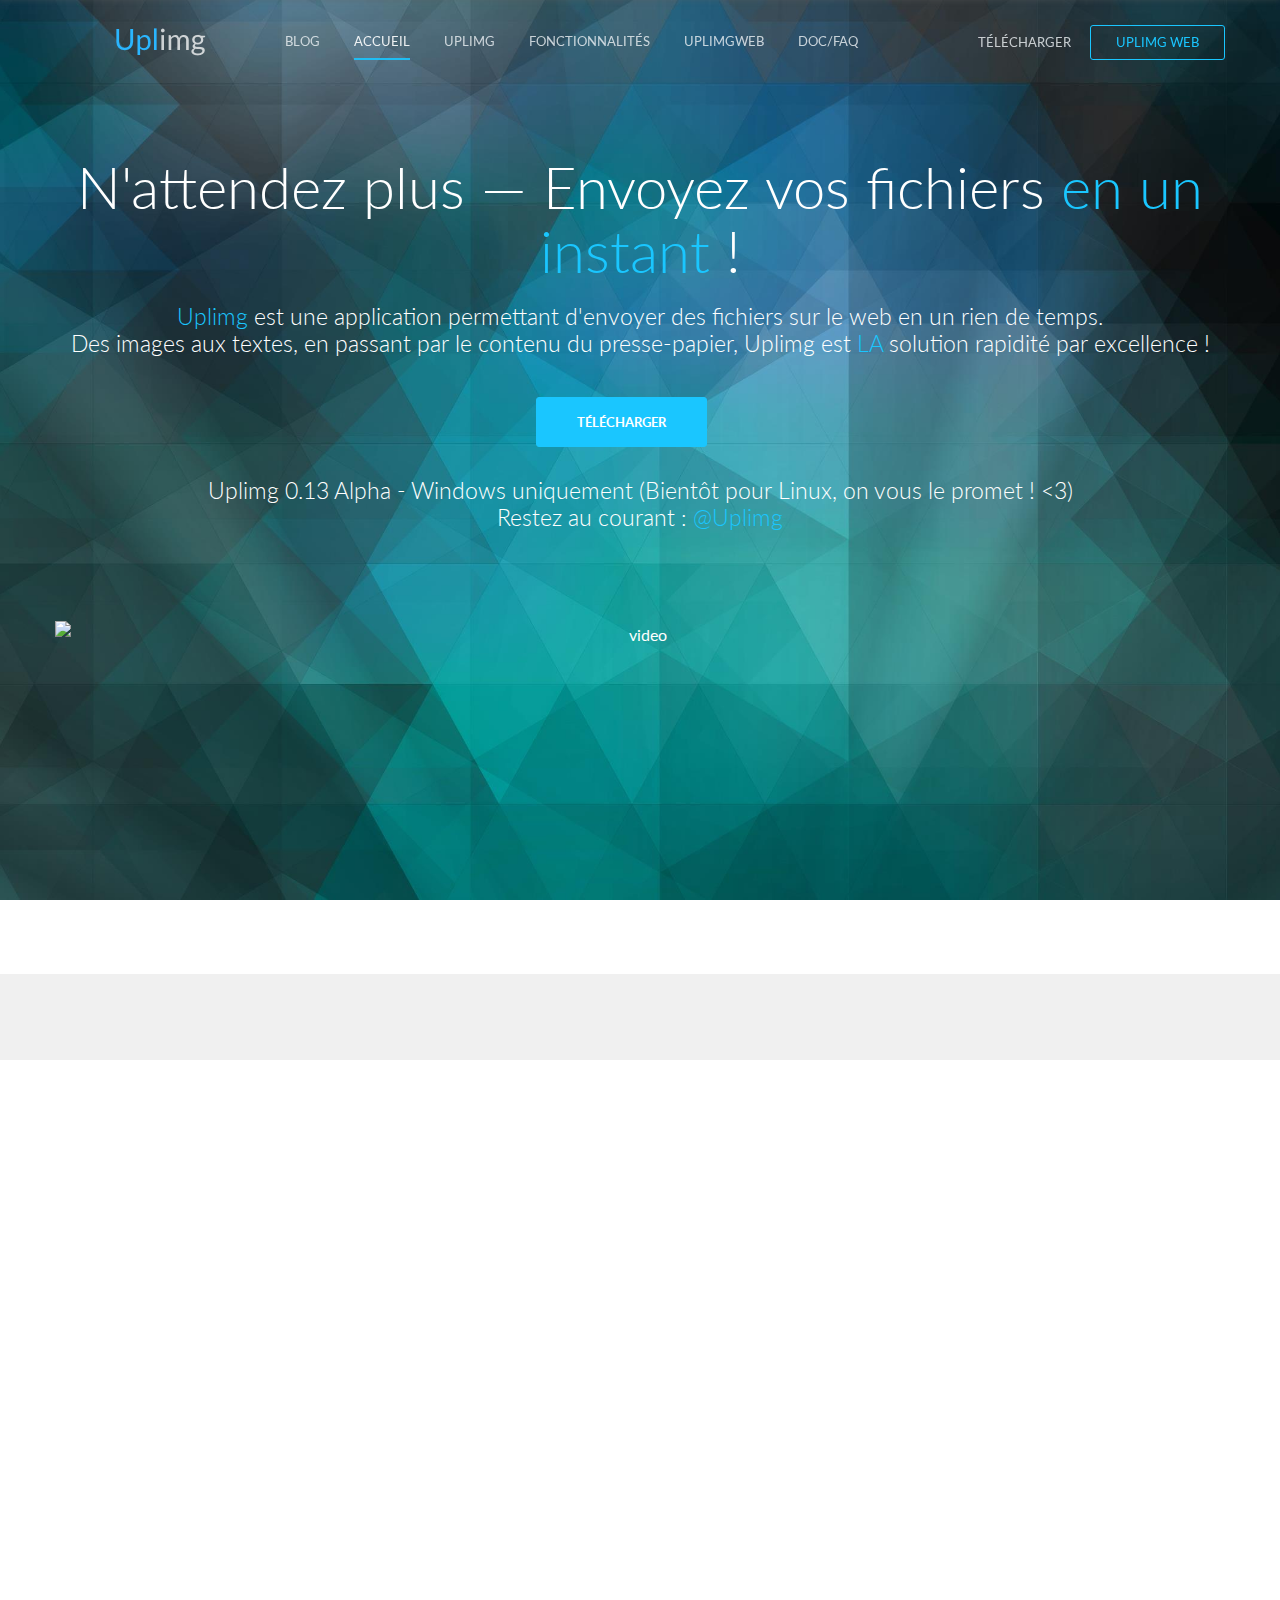
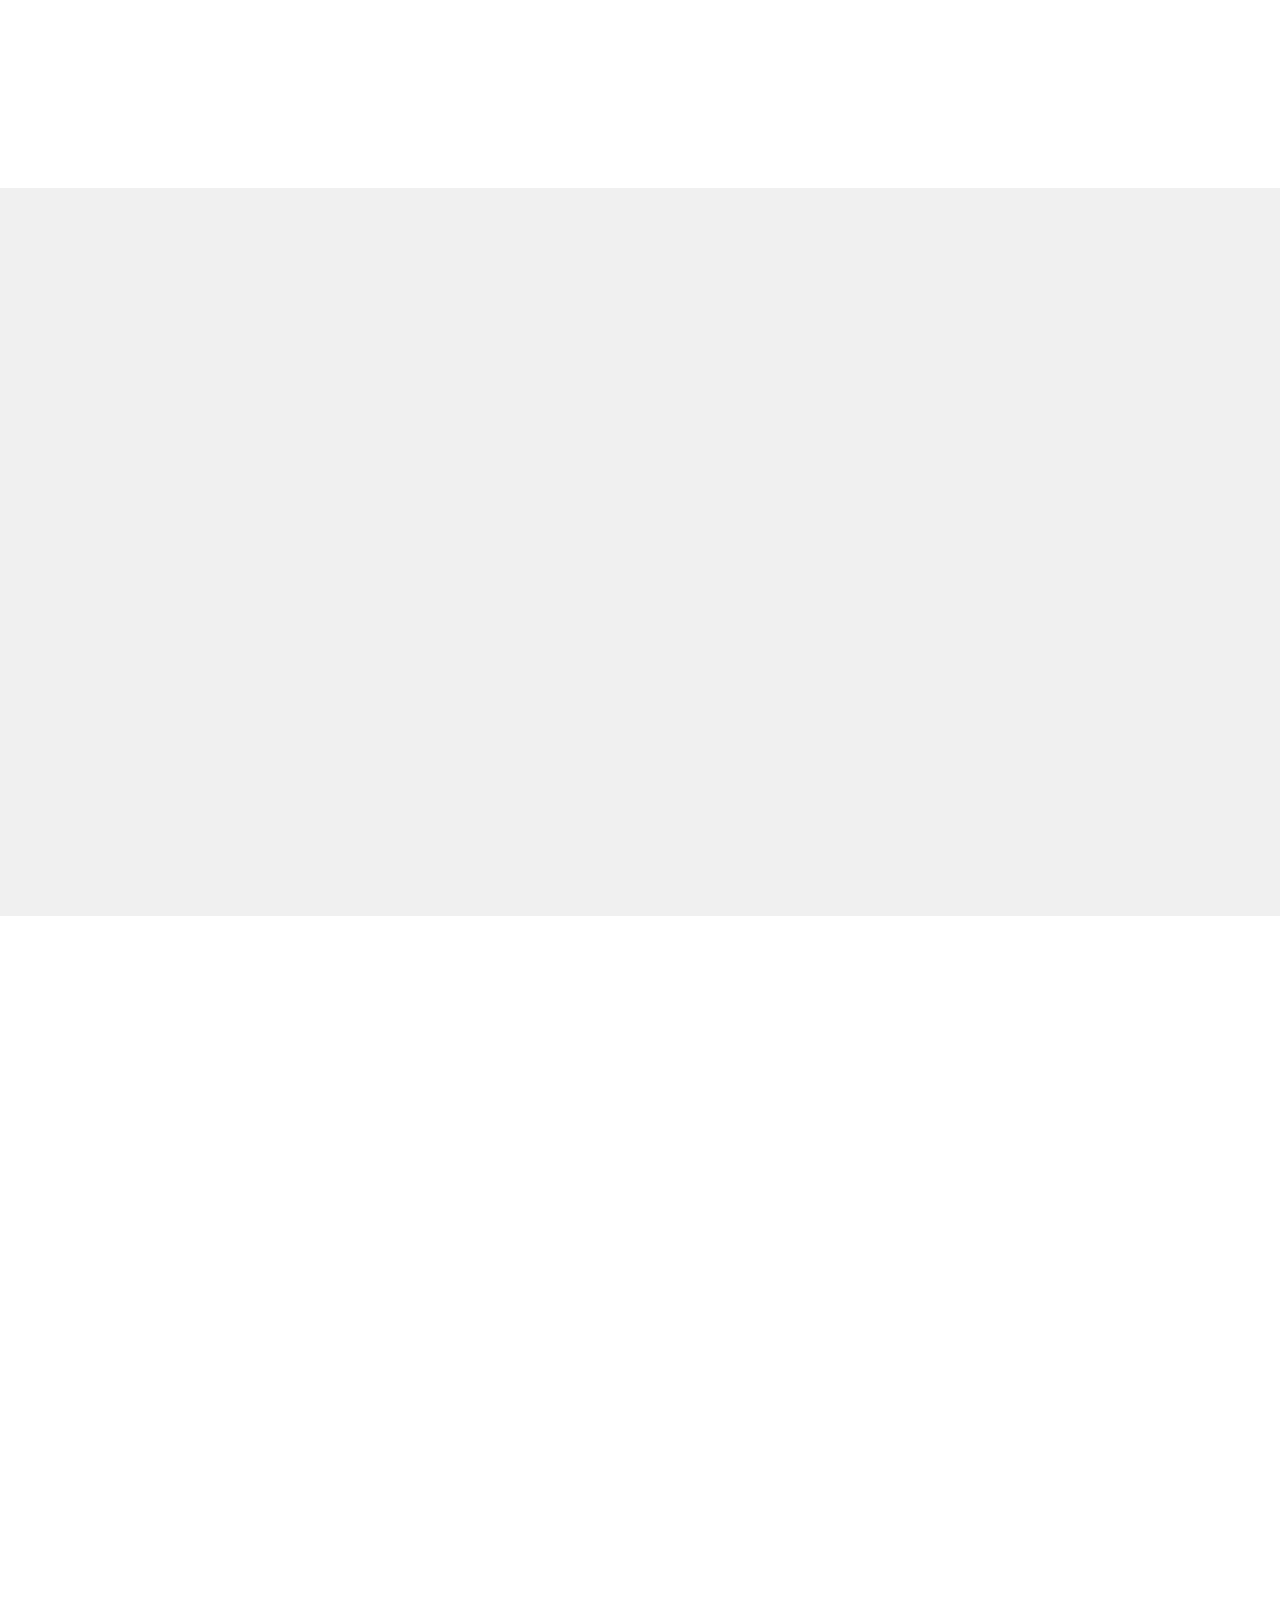
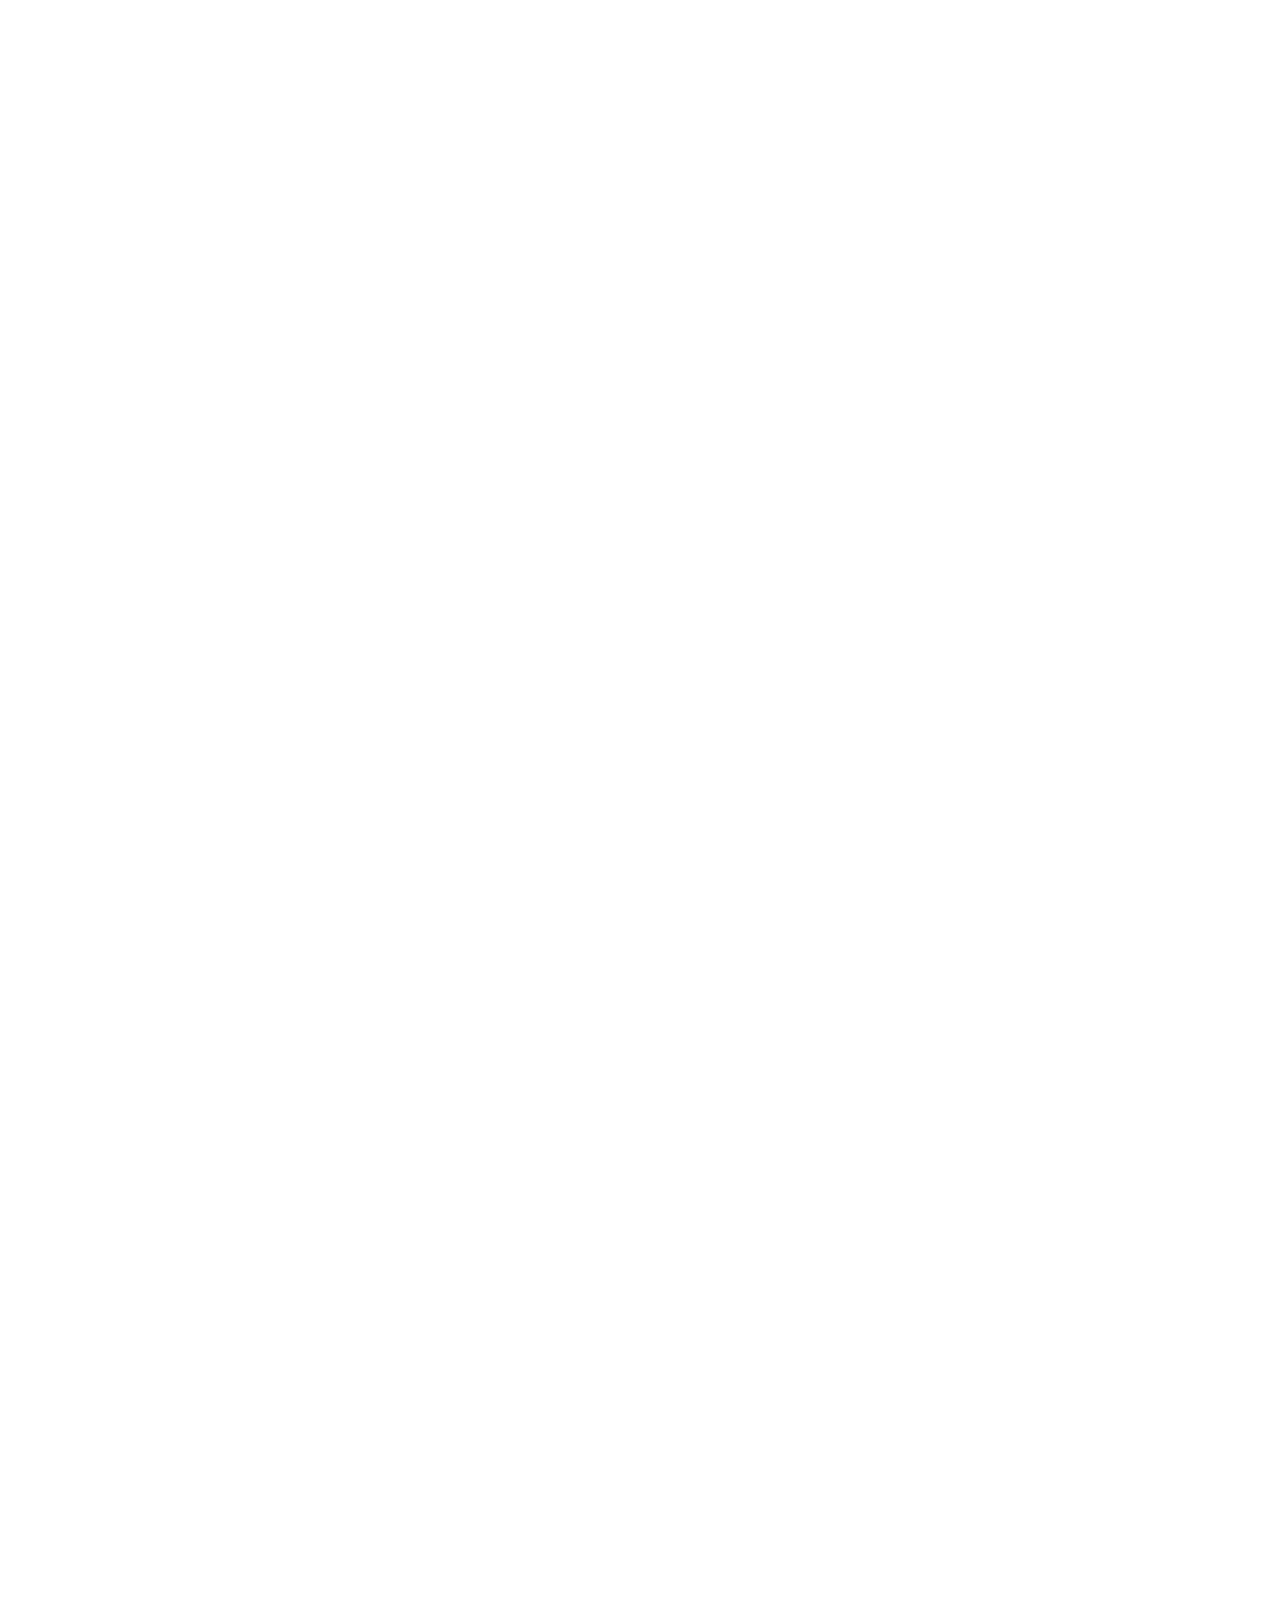
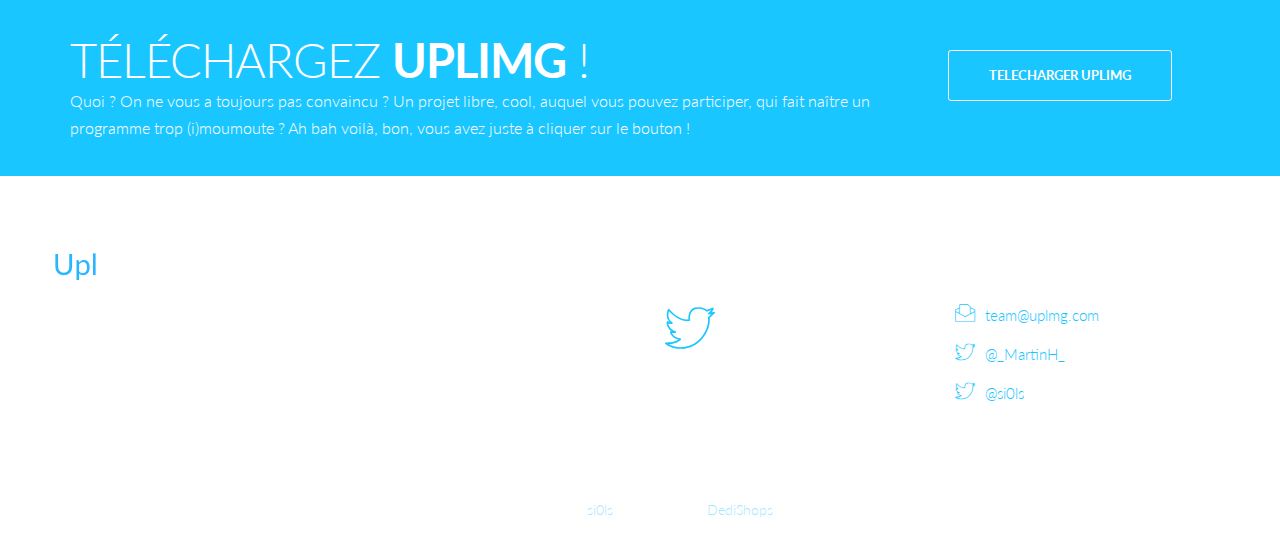
==== commit 33040dc1: "Update index.html" ====
--- a/index.html
+++ b/index.html
@@ -50,16 +50,16 @@
                 </div>
                 <div class="navigation-navbar">
                     <ul class="navigation-bar navigation-bar-left">
+                    	<li><a href="http://blog.uplmg.com">Blog</a></li>
                         <li class="active"><a href="#home">Accueil</a></li>
                         <li><a href="#uplimg">Uplimg</a></li>
                         <li><a href="#features">Fonctionnalités</a></li>
 						<li><a href="#uplimgweb">UplimgWeb</a></li>
-                        <li><a href="#team">Equipe</a></li>
                         <li><a href="documentation/index.html">Doc/FAQ</a></li>
                     </ul>
                     <ul class="navigation-bar navigation-bar-right">
-                        <li><a href="http://update.uplmg.com/0.12/uplimg-0.12d-x86-W.exe">Télécharger</a></li>
-                        <li class="featured"><a href="https://github.com/Imote/Uplimg">Sources (Github)</a></li>
+                    	<li><a href="http://update.uplmg.com/0.13/">Télécharger</a></li>
+                    	<li class="featured"><a href="http://uplmg.com/login">Uplimg Web</a></li>
                     </ul>
                 </div>
             </div>
@@ -71,14 +71,15 @@
             <h1 class="animated hiding" data-animation="bounceInDown" data-delay="0">N'attendez plus &mdash; Envoyez vos fichiers <span class="highlight">en un instant</span> !</h1>
             <p class="animated hiding" data-animation="fadeInDown" data-delay="500"><span class="highlight">Uplimg</span> est une application permettant d'envoyer des fichiers sur le web en un rien de temps.<br/>Des images aux textes, en passant par le contenu du presse-papier, Uplimg est <span class="highlight">LA</span> solution rapidité par excellence !</p>
             <ul class="list-inline">
-                <li><a href="http://update.uplmg.com/0.12/uplimg-0.12d-x86-W.exe" class="btn btn-primary animated hiding" data-animation="bounceIn" data-delay="700">Télécharger</a></li>
-                <li><a href="https://github.com/Imote/Uplimg" class="btn btn-default animated hiding" data-animation="bounceIn" data-delay="900">Sources (GitHub)</a>       </li>
+                <li><a href="http://uplmg.com/login" class="btn btn-default animated hiding" data-animation="bounceIn" data-delay="900">Uplimg Web</a>       </li>
+                <li><a href="http://update.uplmg.com/0.13/" class="btn btn-primary animated hiding" data-animation="bounceIn" data-delay="700">Télécharger</a></li>
+                <li><a href="https://github.com/Uplimg" class="btn btn-default animated hiding" data-animation="bounceIn" data-delay="900">Sources (GitHub)</a>       </li>
             </ul>
-            <p>Uplimg 0.12 Alpha - Windows uniquement (Bientôt pour Linux, on vous le promet ! &lt3)  <br/>Restez au courant : <a href="https://twitter.com/Uplimg">@Uplimg</a></p>
+            <p>Uplimg 0.13 Alpha - Windows uniquement (Bientôt pour Linux, on vous le promet ! &lt3)  <br/>Restez au courant : <a href="https://twitter.com/Uplimg">@Uplimg</a></p>
         </div>
         <div class="section">
             <div class="container">
-                <img src="http://uplmg.com/assets/img/features/app_block.png" alt="video" class="img-responsive animated bounceInUp visible" data-animation="bounceInUp" data-delay="1000" />
+                <img src="http://www.uplmg.com/assets/img/features/app_block.png" alt="video" class="img-responsive animated bounceInUp visible" data-animation="bounceInUp" data-delay="1000" />
             </div>
         </div>
     </div>
@@ -214,7 +215,7 @@
             <div class="col-sm-12 col-lg-9">
                 <article>
                     <h2>UPLIMG<strong>WEB</strong></h2>
-                     <p class="thin">UplimgWeb est un serveur d'envoi public imaginé et développé par l'équipe d'Uplimg. Celui-ci permet d'exploiter au maximum les fonctionnalités d'Uplimg.<br/>Il est accessible par tous, gratuitement, sans limites contraignantes, il apporte aussi beaucoup de fonctionnalités !<br/>Il arrive très bientôt avec des fonctionnalités inédites !</p>
+                     <p class="thin">UplimgWeb est un serveur d'envoi public imaginé et développé par l'équipe d'Uplimg. Celui-ci permet d'exploiter au maximum les fonctionnalités d'Uplimg.<br/>Il est accessible par tous, gratuitement, sans limites contraignantes, il apporte aussi beaucoup de fonctionnalités !</p>
                 </article>
             </div>
         </div>
@@ -246,14 +247,14 @@
                                 <li>Serveurs de <strong>UplimgWeb</strong></li>
                                 <li>Assistance <strong>Rapide et gratuite</strong></li>
                             </ul>
-                            <a class="btn btn-secondary btn-block">Bientôt :-)</a>
+                            <a href="http://uplmg.com/login" class="btn btn-secondary btn-block">L'essayer !</a>
                         </div>
                     </div>
                 </div>
 
                 <div class="col-sm-4 col-sm-push-2">
                     <div class="package-column animated hiding" data-animation="flipInY">
-                        <div class="package-title">OFFRE PROFESSIONNEL</div>
+                        <div class="package-title">OFFRE PROFESSIONNELLE</div>
                         <div class="package-price">
                             <div class="price" style="font-size:55px;">À NEGOCIER</div>
                         </div>
@@ -301,7 +302,7 @@
             </div>
 			
             <div class="col-md-12 col-lg-3">
-                <a href="http://update.uplmg.com/0.12/uplimg-0.12d-x86-W.exe" class="btn btn-default">Telecharger Uplimg</a>
+                <a href="http://update.uplmg.com/0.13/" class="btn btn-default">Telecharger Uplimg</a>
             </div>
         </div>
     </section>
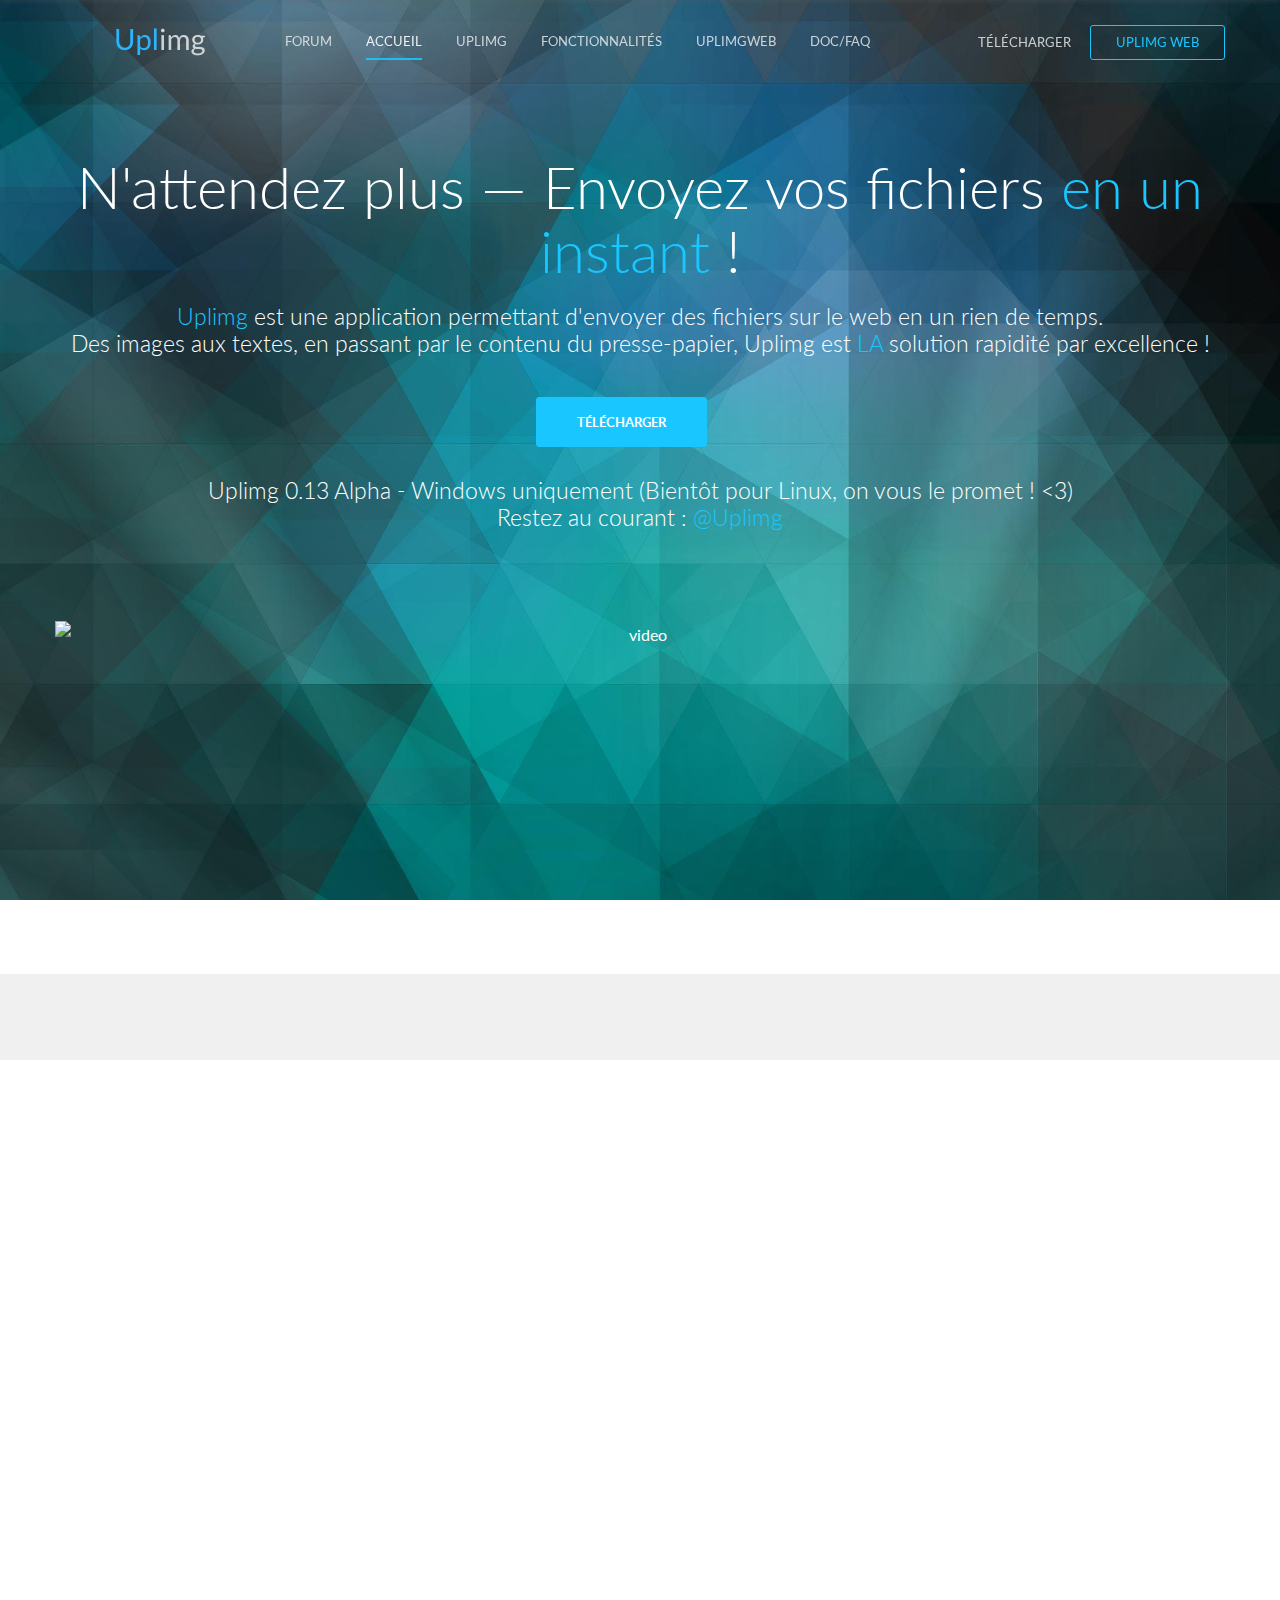
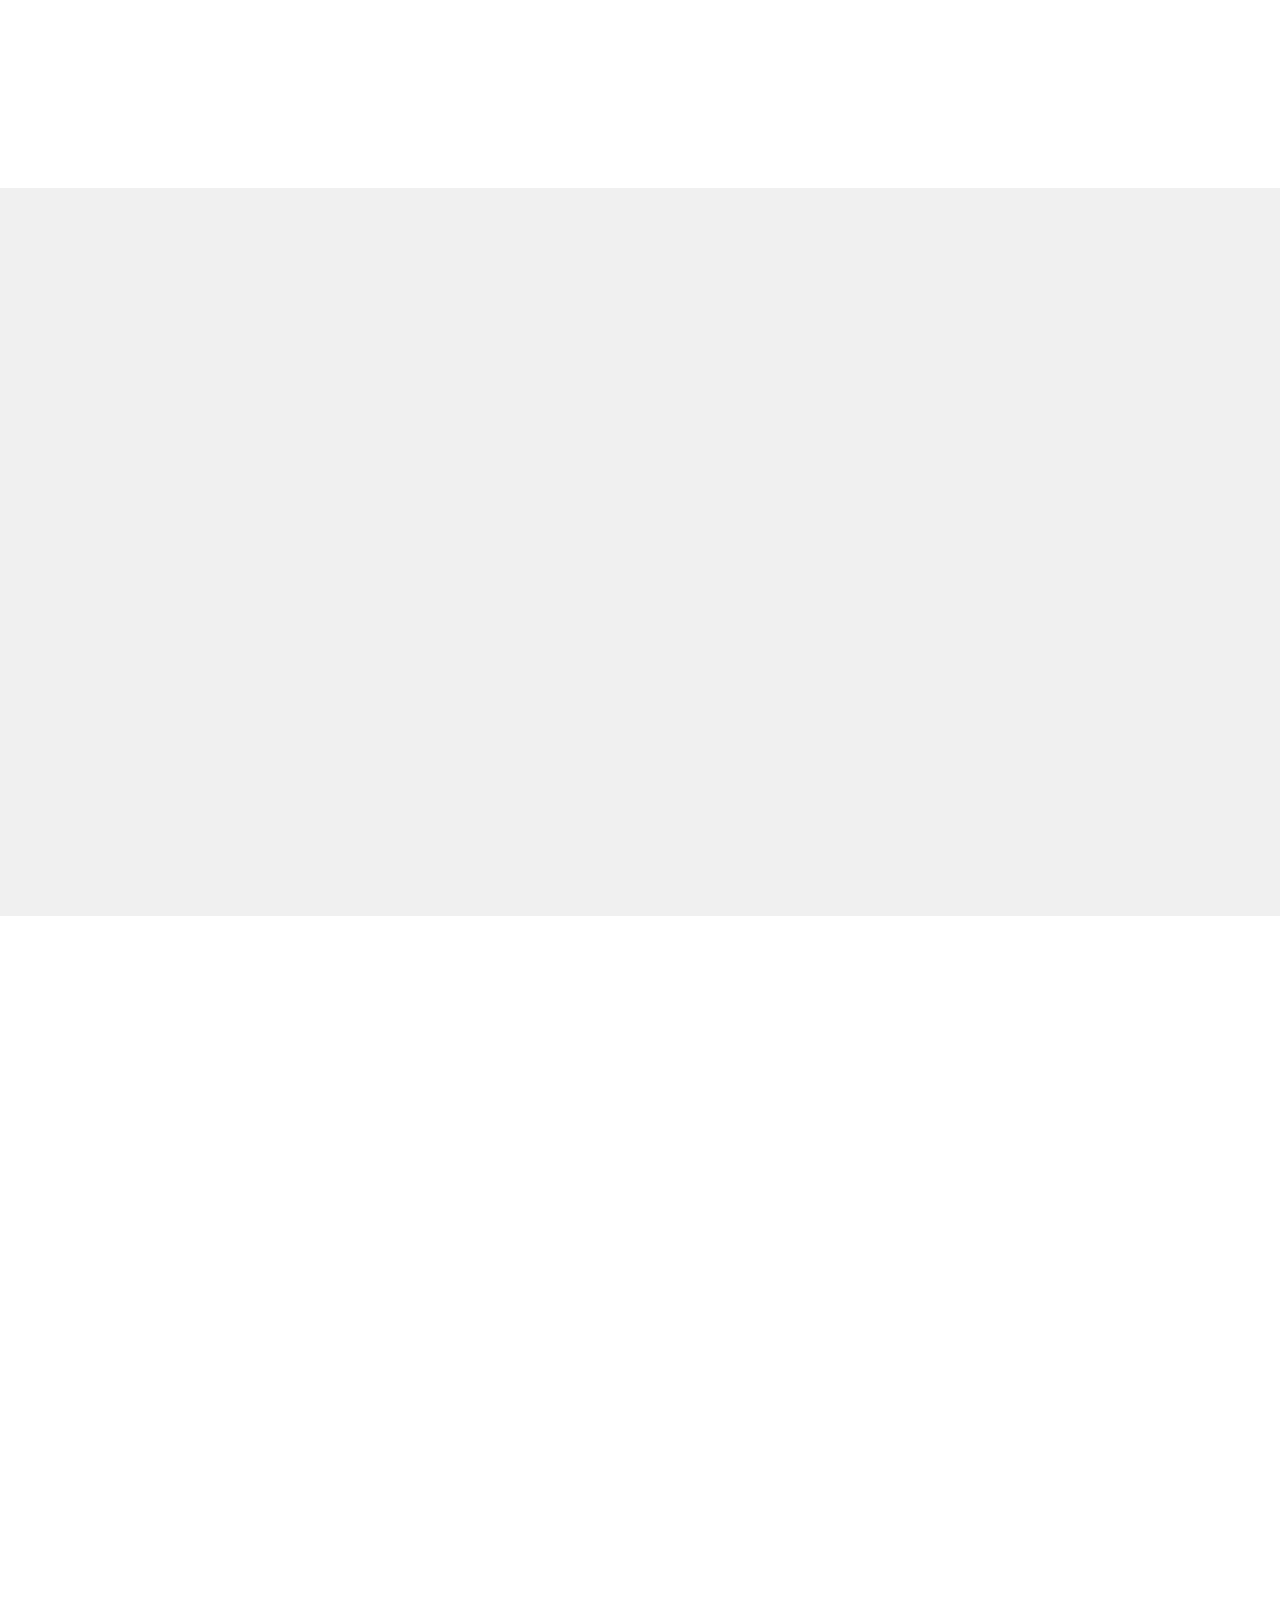
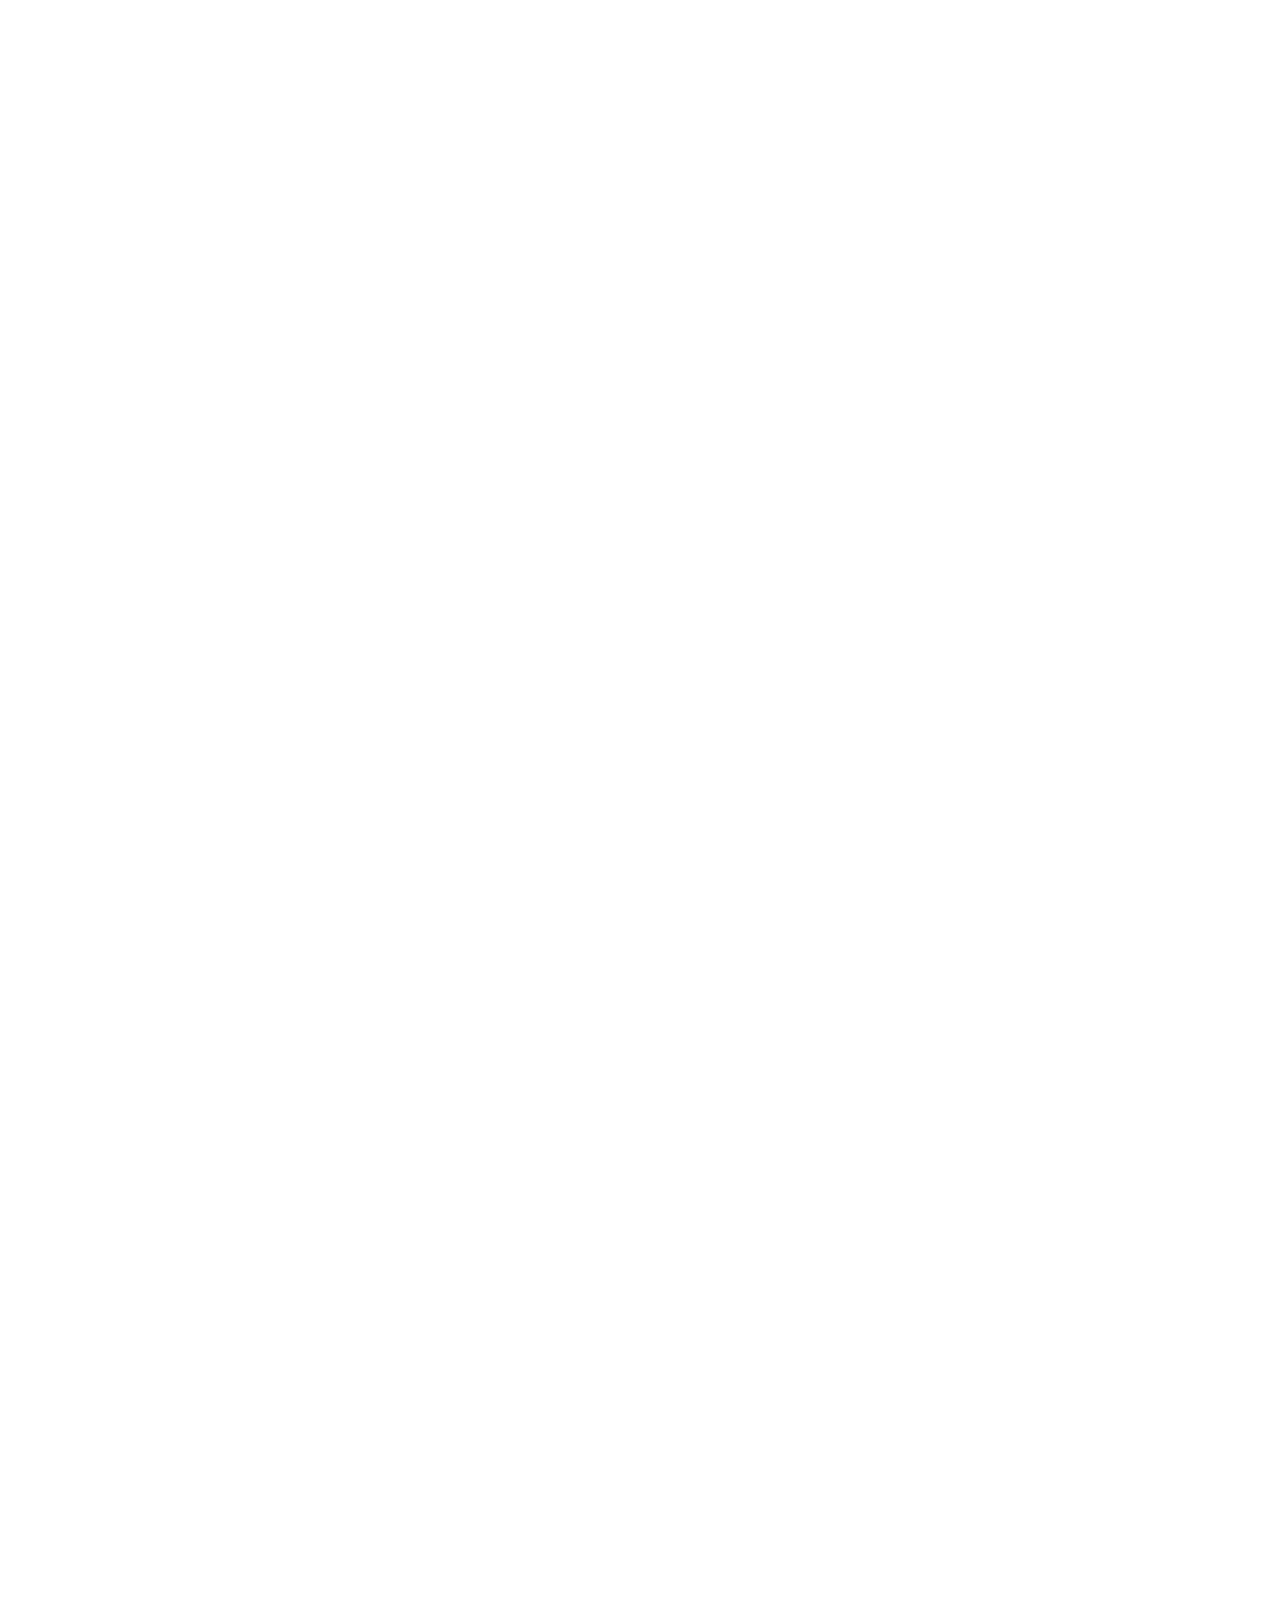
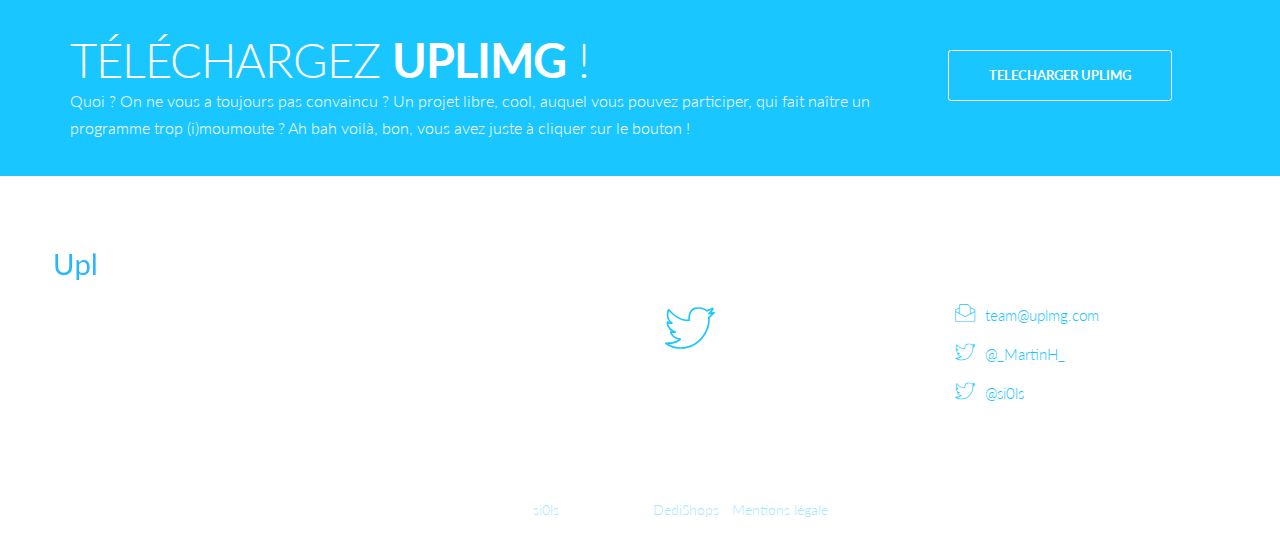
==== commit abdcc372: "A small correction" ====
--- a/index.html
+++ b/index.html
@@ -27,7 +27,6 @@
 </head>
 
 <body id="landing-page">
-        
 		<!-- Bienvenue dans les sources d'Uplimg !
 			Mais... sortez de là, cette zone est sous contrôle !
 			Menace nucléaire !
@@ -50,7 +49,7 @@
                 </div>
                 <div class="navigation-navbar">
                     <ul class="navigation-bar navigation-bar-left">
-                    	<li><a href="http://blog.uplmg.com">Blog</a></li>
+                    	<li><a href="http://forum.uplmg.com">Forum</a></li>
                         <li class="active"><a href="#home">Accueil</a></li>
                         <li><a href="#uplimg">Uplimg</a></li>
                         <li><a href="#features">Fonctionnalités</a></li>
@@ -243,7 +242,7 @@
                             <ul class="list-unstyled">
                                 <li><strong>1</strong> compte</li>
                                 <li>Adresses en <strong>uplmg.com</strong></li>
-                                <li>Espace disque <strong>Illimité</strong></li>
+                                <li>Espace disque : <strong>500 Mo</strong></li>
                                 <li>Serveurs de <strong>UplimgWeb</strong></li>
                                 <li>Assistance <strong>Rapide et gratuite</strong></li>
                             </ul>
@@ -256,12 +255,12 @@
                     <div class="package-column animated hiding" data-animation="flipInY">
                         <div class="package-title">OFFRE PROFESSIONNELLE</div>
                         <div class="package-price">
-                            <div class="price" style="font-size:55px;">À NEGOCIER</div>
+                            <div class="price" style="font-size:55px;">DÈS 2€</div>
                         </div>
                         <div class="package-detail">
                             <ul class="list-unstyled">
                                 <li>Adresses <strong>personnalisées</strong></li>
-                                <li>Espace disque <strong>Illimité</strong></li>
+                                <li>Espace disque supérieur à <strong>5 Go</strong></li>
                                 <li><strong>Choix</strong> du serveur</li>
                                 <li>Installation sur votre <strong>propre serveur</strong> possible</li>
                                 <li>Assistance <strong>Rapide et gratuite</strong></li>
@@ -321,7 +320,7 @@
                 <div class="col-sm-5 social-wrap">
                     <div class="footer-title">Suivre @Uplimg</div>
                     <ul class="list-inline socials">
-                        <li><a href="#"><span class="icon icon-socialmedia-07"></span></a></li>
+                        <li><a href="https://twitter.com/Uplimg"><span class="icon icon-socialmedia-07"></span></a></li>
                     </ul>
                 </div>
                 <div class="col-sm-3">
@@ -343,7 +342,7 @@
                 </div>
             </div>
         </div>
-        <div class="copyright">Site web par <a href="http://www.si0ls.fr/">si0ls</a> - Propulsé par <a href="https://client.dedizones.com/link.php?id=46">DediShops</a></div>
+        <div class="copyright">Site web par <a href="http://www.si0ls.fr/">si0ls</a> - Propulsé par <a href="https://client.dedizones.com/link.php?id=46">DediShops</a> - <a href="http://www.uplmg.com/mention.html">Mentions légale</a></div>
     </footer>
     
     <div class="back-to-top"><i class="fa fa-angle-up fa-3x"></i></div>
@@ -366,6 +365,16 @@
     <script type="text/javascript" src="assets/js/toastr.min.js"></script>
     <script type="text/javascript" src="assets/js/headhesive.min.js"></script>
     <script type="text/javascript" src="assets/js/scripts.js"></script>
+    <script>
+  (function(i,s,o,g,r,a,m){i['GoogleAnalyticsObject']=r;i[r]=i[r]||function(){
+  (i[r].q=i[r].q||[]).push(arguments)},i[r].l=1*new Date();a=s.createElement(o),
+  m=s.getElementsByTagName(o)[0];a.async=1;a.src=g;m.parentNode.insertBefore(a,m)
+  })(window,document,'script','//www.google-analytics.com/analytics.js','ga');
+
+  ga('create', 'UA-56567360-1', 'auto');
+  ga('send', 'pageview');
+
+</script>
 </body>
 
 </html>
